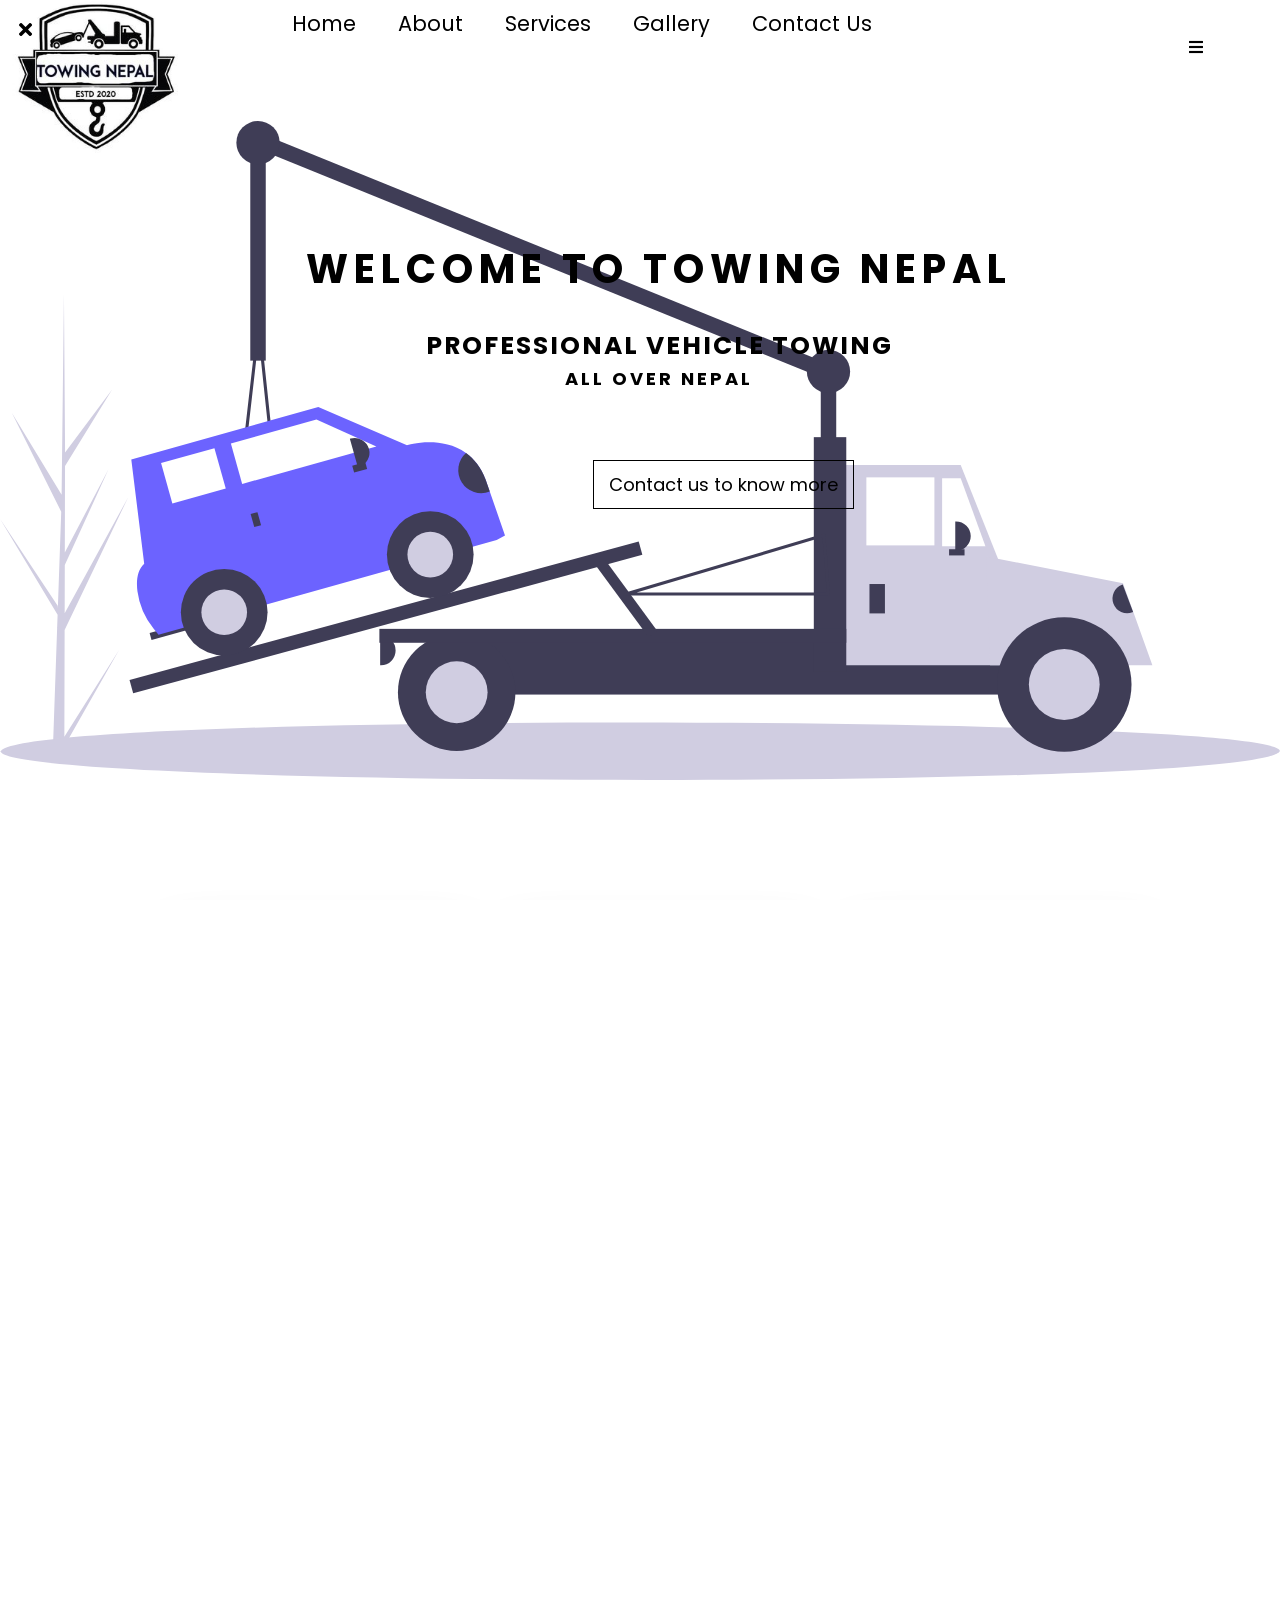
==== index.html @ 3fdf8aa9 "Add files via upload" ====
<!DOCTYPE html>
<html lang="en">
<head>
    <meta charset="UTF-8">
    <meta http-equiv="X-UA-Compatible" content="IE=edge">
    <meta name="viewport" content="width=device-width, initial-scale=1.0">
    <link rel="preconnect" href="https://fonts.googleapis.com">
   <link rel="preconnect" href="https://fonts.gstatic.com" crossorigin> 
    <link rel="stylesheet" href="https://use.fontawesome.com/releases/v5.0.7/css/all.css">
    <link href="https://fonts.googleapis.com/css2?family=Poppins:wght@300;400;500&display=swap" rel="stylesheet">
    <link  rel="stylesheet"  href="style.css">
    <title>Towing-Nepal</title>
</head>
<body>



    <section class="headerr">     

      

      
    <header>
      <nav>
        <a href="index.html"><img src="logo.jpg"></a>
        <div class="nav-links" id="navLinks">
             <i class="fa fa-times"  style="position: absolute; left: 19px; top: 20px; font-size: 19px;"  onclick="hideMenu()" ></i>
           <ul>
              <li><a href="#">Home</a></li>
              <li><a href="#">About</a></li>
              <li><a href="#">Services</a></li>
              <li><a href="#">Gallery</a></li>
              <li><a href="#">Contact Us</a></li>
  
          </ul>
      </div> 
      <i class="fa fa-bars"  style="position: absolute; right: 6%; top: 39px;"   onclick="showMenu()" ></i>
     </nav>
    </header>

       <div class="container">
         <span>
          <h1 class="text-1">WELCOME TO TOWING NEPAL</h1>
           <p class="text-2"><strong>Professional Vehicle towing</strong></p>
            <p class="text-3">all over Nepal</p>
             </span>
              </div>

<div class="button-container">
   <a href="">Contact us to know more</a>  
  </div>      

    </section>


                                    <!-- section-2 -->


 <section class="section-2">

   <body>
        <div class="container-2">
         <div class="card">
           <div class="content">
               <h3>Tittle-1</h3>
                <p>Lorem ipsum dolor sit amet consectetur adipisicing elit. Aliquam quam laborum tempora quae cumque sint mollitia blanditiis? Est ducimus natus quo blanditiis laborum velit perspiciatis, excepturi officia fuga reiciendis nemo recusandae dolore.</p>
           </div>
         </div>
         <div class="card">
            <div class="content">
                <h3>Tittle-2</h3>
                 <p>Lorem ipsum dolor sit amet consectetur adipisicing elit. Aliquam quam laborum tempora quae cumque sint mollitia blanditiis? Est ducimus natus quo blanditiis laborum velit perspiciatis, excepturi officia fuga reiciendis nemo recusandae dolore.</p>
            </div>
          </div>
          <div class="card">
            <div class="content">
                <h3>Tittle-3</h3>
                 <p>Lorem ipsum dolor sit amet consectetur adipisicing elit. Aliquam quam laborum tempora quae cumque sint mollitia blanditiis? Est ducimus natus quo blanditiis laborum velit perspiciatis, excepturi officia fuga reiciendis nemo recusandae dolore.</p>
            </div>
          </div>
        </div>

                            <!-- card hover effects -->


        <script type="text/javascript" src="vanilla-tilt.js"></script>
        <script>VanillaTilt.init(document.querySelectorAll(".card")
        ,{
            max: 25,
            speed: 400,
        });</script>

      </body>

 </section>   


                                   <!-- becoming a member  -->



<section class="section-3">
  
  <div class="custom-shape-divider-bottom-1632631636">
    <svg data-name="Layer 1" xmlns="http://www.w3.org/2000/svg" viewBox="0 0 1200 120" preserveAspectRatio="none">
        <path d="M321.39,56.44c58-10.79,114.16-30.13,172-41.86,82.39-16.72,168.19-17.73,250.45-.39C823.78,31,906.67,72,985.66,92.83c70.05,18.48,146.53,26.09,214.34,3V0H0V27.35A600.21,600.21,0,0,0,321.39,56.44Z" class="shape-fill"></path>
    </svg>
</div>


<!-- 
  <div class="yooo">
    <img src="/" alt="Become a member now"  width="540px">
</div> -->

<div class="custom-shape-divider-top-1632655987">
  <svg data-name="Layer 1" xmlns="http://www.w3.org/2000/svg" viewBox="0 0 1200 120" preserveAspectRatio="none">
      <path d="M321.39,56.44c58-10.79,114.16-30.13,172-41.86,82.39-16.72,168.19-17.73,250.45-.39C823.78,31,906.67,72,985.66,92.83c70.05,18.48,146.53,26.09,214.34,3V0H0V27.35A600.21,600.21,0,0,0,321.39,56.44Z" class="shape-fill"></path>
  </svg>
</div>

<div class="membership">

  <h2>Become A Member <br>&nbsp;  &nbsp; &nbsp; &ensp; &ensp; Today</h2>
  
  <p>Loremlor sit a ipsum domet consectetur adipisicing elit. Mollitia, officia. Neque, assumenda ipsum.<br> Enim voluptate impedit consequuntur cumque sapiente <br>  similique dolorum.</p>

</div>


<div class="fb-link">
 
  <button onclick="location.href='#'" type="button">Let's get started</button>

</div>


</section> 

                           <!-- Roadside Assistant Services -->


<section class="section-4">



  <div class="services-main-container">


  <div class="child-main-container">

  
   <div class="main-topic">

    <h4>Remember us for emergency rescues</h4>
    <h1>Our Services</h1>
  
   </div>


  <div class="service-feature">
 
    <p>Lorem ipsum dolor sit amet consectetur adipisicing elit. Accusamus placeat, error nostrum ducimus, laborum, animi assumenda sint nam nemo fuga consectetur quaerat delectus! Ea dolor obcaecati architecto excepturi praesentium aperiam quas unde, officia distinctio qui eum nisi doloremque corrupti minima quia beatae ab aut optio deserunt id fuga. Ut molestias soluta ea. Accusamus, a distinctio! voluptates possimus! Est deserunt, accusamus nam ab quae culpa ratione labore beatae perferendis, sequi recusandae nostrum voluptate dolorem dolor delectus placeat deleniti tempora?</p>

  </div>


  <div class="towing-buttons">
 
    <a href="#">Request A Rescue</a>
 
    <a href="#">Our Towing Rate</a>

  </div>

</div>


  <div class="img-container">

    <img src="/towingg.jpg" alt="a towing picture"  width="800px">

  </div> 



</div>



</section>











    
               <!-- javascript part  -->


               <!-- javascript for toggle menu -->


<script>

 var navLinks = document.getElementById("navLinks");

function showMenu(){
  navLinks.style.right = "0";
}

function hideMenu(){
  navLinks.style.right = "-200px";
}


</script>



               <!-- // #d4d7de -->
    
<script src="https://code.jquery.com/jquery-3.6.0.js"></script>





</body>
</html>
---- style.css ----
*{
    padding: 0;
    margin: 0;
   box-sizing: border-box;
   font-family: 'Poppins', sans-serif;
   color: rgb(0, 0, 0);
   scroll-behavior: smooth;}

            /* section-1 */
   
   
html,body
{
    width: 100%;
    height: 100%;
    margin: 0%;
    padding: 0%;
    overflow-x: hidden; 
 }

.headerr{
    min-height: 100vh;
    width: 100%;    
    background-image: url(undraw_towing_6yy4.svg); 
    background-repeat:no-repeat;
    background-size:contain;
    background-position:center;
    position: relative;
    background-attachment: fixed;
    background-color: white;
    
}



            
       /* nav-bar */

nav{
    display: flex;
    justify-content: space-around;
    padding: 2% 6%;
    align-items: center;
    position: fixed;
    width: 100%;
    height: 50px;
    background-color:transparent;
    z-index: 100;
}


nav img{
    border-radius: 50%;
    width: 190px;
    position: absolute;
    left: 1px;
    top: 1px;
}

.nav-links{
   display: flex;
   text-align: center;
   justify-content: center;
}



nav .fa{
    display: block;
    cursor: pointer;
    
}

.nav-links ul li{
    list-style: none;
    display: inline-block;
    position: sticky;
    padding: 1px 19px;
    right: 50%;
    position: relative;
    line-height: 63px;
}

.nav-links ul li a{
    text-decoration: none;
    color: rgb(0, 0, 0);
    font-size:21px
}


.nav-links ul li::after{
    content: "";
    width:  0%;
    height: 2px;
    background-color: rgb(121, 50, 252);
    display:block;
    margin: auto;
    transition:0.5s;
}


.nav-links ul li:hover::after{
    width: 100%;
}

.container{
    text-align: center;
    position: absolute;
    top: 35%;
    left: 51.5%;
    transform: translate(-50%,-50%);
    width: 100%;
}


.container span{
    text-transform: uppercase;
    display: block;
    color: #fff;
    bottom: 20%;
    text-align: center;

}

span{
    z-index: -100;
}

.text-1{
    font-size: 40px;
    font-weight: 700;
    letter-spacing: 6px;
    margin-bottom: 28px;
    position: relative;
    animation: text-1 3s 1;
}

.text-2{
    font-size: 25px;
    animation: text-2 3s 1;
    letter-spacing: 2px;
}

.text-3{
    font-size: 18px;
    font-weight: bold;
    letter-spacing: 3px;
    animation: text-3 3s 1 ;
}


.button-container{
    position: relative;
    top:460px;
}

.button-container a{
    left: 46.3%;
    font-size:18px;
    padding: 10px 15px;
    position: absolute;
    transition: 0.7s;
    text-decoration:none;
    display: inline-block;
    color: rgb(0, 0, 0);
    background: transparent;
    border: 1px solid rgb(0,0,0);
}

.button-container a:hover{
    color: #111;
    background:#bac2dd;
    box-shadow: 0 0 50px #3c46cc;
}


nav.fa{
    display: none;
}



/* section-2 */


.section-2{
    min-height: 100vh;
    width: 100%;    
    background-color: #fff;
    background-image: url(Abract01.png);
    background-repeat: no-repeat;
    background-position: right;
}   



.container-2{
    position:relative;
    display: flex;
    justify-content: center;
    align-items: center;
    flex-wrap: wrap;
    z-index: 2;
}

.container-2 .card{
    position: relative;
    width: 280px;
    height: 400px;
    margin: 30px;
    box-shadow: 20px 20px 50px rgba(0, 0, 0, 0.7);
    border-radius: 15px;
    background: transparent;
    overflow: hidden;
    display: flex;
    justify-content: center;
    align-items: center;
    backdrop-filter: blur(9px);
}

.container-2 .card .content{
    padding: 20px;
    text-align: center;
    transition: 0.5s;
}

.container-2 .card .content h3{
    font-size: 1.7em;
    z-index: 1;
}

.container-2 .card .content p{
    font-size: 1em;
    z-index: 1;;
}



                          /* becoming a member(section-3)  */

 .section-3{
    min-height: 100vh;
    background-image: url(images/hiii.jpg);
    background-color: white;
    position: relative;
    box-shadow: inset 0 0 0 1000px rgba(255, 255, 255, 0.74);
}


.custom-shape-divider-bottom-1632631636 {
    position: absolute;
    bottom: 0;
    left: 0;
    width: 100%;
    overflow: hidden;
    line-height: 0;
    transform: rotate(180deg);
}

.custom-shape-divider-bottom-1632631636 svg {
    position: relative;
    display: block;
    width: calc(100% + 1.3px);
    height: 31px;
    transform: rotateY(180deg);
}

.custom-shape-divider-bottom-1632631636 .shape-fill {
    fill: #FFFFFF;
};


.custom-shape-divider-top-1632655987 {
    position: absolute;
    top: 0;
    left: 0;
    width: 100%;
    overflow: hidden;
    line-height: 0;
}

.custom-shape-divider-top-1632655987 svg {
    position: relative;
    display: block;
    width: calc(106% + 1.3px);
    height: 10px;
}

.custom-shape-divider-top-1632655987 .shape-fill {
    fill: #FFFFFF;
}

.membership{
    position: relative;
    padding: 10px;
    top: 220px;
    margin: 43px;
}

.membership h2{
    font-size: 38px;
    margin-bottom: 12px;
    font-weight:390;
}

.membership p{
    font-size: 22px;
}


.fb-link{
    position: relative;
    top: 260px;
    margin: 41px;
}

.fb-link button{
    position: absolute;
    border-radius: 13px;
    font-size: 24px;
    background-image: linear-gradient(120deg, #84fab0 0%, #8fd3f4 100%); 
    padding:15px 21px;
    transition: 0.5s;
    margin: 0.6rem;
    border: none;
    cursor: pointer;
}


.fb-link button:hover{
    background: transparent;
    border: 1px solid #000;
}


              /* end of section-3 */



              /* our services(section-4) */

      


.section-4{
    width: 100%;
    min-height: 80vh;
    position: relative;
    background-color: #fff;
}

  
.services-main-container{
    position: relative;
    height: 100vh;
}


.child-main-container{
    position: relative;
    left: 60px;
}



  .main-topic{
    position: relative;
    display: flex;
    margin: 20px;
    padding: 20px;
    bottom: -160px; 
    flex-direction: column;    
}

.main-topic h4{
    font-size: 21px;
    font-weight:500;
    text-transform: capitalize;    
    opacity: 20px;
    font-family: sans-serif;
    letter-spacing: 2px;
    color: #a3a3a3;
} 


 .main-topic h1{
    font-size: 33px;
    color: rgb(121, 50, 252);
    font-size: 43px;
    letter-spacing: 2px;
}


 .service-feature{
    position: relative;
    display: flex;
    flex-direction: column;
    min-width: 200px;
    width: 40%;
    margin: 20px;
    padding: 20px;
    bottom: -130px;
} 



.service-feature p{
    font-size: 20px;
}


.towing-buttons{
    position: relative;
    margin: 20px;
    padding: 20px;
    letter-spacing:2px;
    font-size: 23px;
    bottom: -130px;
}


.towing-buttons a{
    border: 1px solid black;
    padding: 20px 20px;
    margin-right: 15px;
    text-decoration: none;
    border-radius:12px;
    transition: 0.6s;
}

.towing-buttons a:hover{
    
    color: #111;
    background:#bac2dd;
    box-shadow: 0 0 50px #3c46cc;
}

.img-container{
    position: relative;
    bottom: 430px;
    left: 915px;
}




@keyframes text-1 {
    0%{
        color: rgb(0, 0, 0);
        margin-bottom: -40%;
    }

    30%{
        letter-spacing: 17px;
    }
    
}


 @keyframes text-2 {
     
    0%{
        color: black;
    }

    50%{
        letter-spacing: 4px;
    }
 }
 

 @keyframes text-3{

    0%{
        color: black;
    }

    50%{
        letter-spacing: 14px;
    }
 }


 @media only screen and (max-width: 1400px) {
    .headerr {
    
    min-height: 100vh;
    width: 100%;    
    background-image: url(undraw_towing_6yy4.svg); 
    background-repeat:no-repeat;
    background-size:contain;
    background-position:center;
    position: relative;
    background-attachment: fixed;
    background-color: white;
    }

  
}
 
                                /* SMALL MOBILE DEVICES  */

@media only screen and (min-width:200px) and ( max-width: 404px) {
    

    @keyframes text-1 {
        0%{
            color: rgb(0, 0, 0);
            margin-bottom: -40%;
        }
    
        30%{
            letter-spacing: 8px;
        }
        
    }
    
    
     @keyframes text-2 {
         
        0%{
            color: black;
        }
    
        50%{
            letter-spacing: 4px;
        }
     }
     
    
     @keyframes text-3{
    
        0%{
            color: black;
        }
    
        50%{
            letter-spacing: 14px;
        }
     }


     .fa-bars{
        font-size:27px;
    }
  
  

    nav{
        background-color: white;
    }




    nav img{
        height: 82px;
        width: 100px;
    }


    .nav-links ul li{
        display: block;
        left: 0.09%;
        top:7%;
        font-size: 25px;
        letter-spacing: 2px;
        margin: 4px;
      }
  
      .nav-links {
          position:fixed;
          background: #bdc3c7;  /* fallback for old browsers */
          letter-spacing: 2px;
          height: 100vh;
          width: 200px;
          top: 0;
          right: -200px;
          text-align: left;
          z-index:22222;
          transition: 1s;
      }
  
      .nav-links ul li a{
          color: rgb(0, 0, 0);
      }
      
      nav .fa{
         display:block;
         cursor: pointer;
         font-size: 24px;
         margin:-18px;
         position:relative;
         padding:0px 12px;
         color: rgb(0, 0, 0);
     }
 
     .container {
        bottom: 29%;
    }

    .text-1{
        font-size: 20px;
    }

    .text-2{
        font-size: 17px;
    }

    .text-3{
        font-size: 13px;
    }

    nav .fa{
        display: initial;
    }
    
    .button-container a{
        left: 50px;
    } 


    .membership{
        position: relative;
        min-width: 98%;
        display: flex;
        flex-wrap: wrap;
        flex-direction: column;
        top: 50px;
        margin: 11px;
        padding: 1;
    }

    .membership h2{
       font-size: 32px;
       margin: 7px;
    }

    .membership p{
        font-size:20px ;
        margin: 10px;
    }

   
    .fb-link{
        top:60px;
        margin:10px;
    }


    .fb-link button{
        margin:9px;
        font-size:18px ;
    }

    .main-topic{
        margin: 0;
        /* padding: 10px; */
        bottom: 0;
    }

  
    .service-feature{
        width:100%;
        margin: 10px;
        padding:10px;
        bottom: 0;
    }

    .service-feature p{
        font-size: 17px;
    }

    .towing-buttons{
        display: flex;
        flex-direction:row;
        font-size: 17px;
        margin: 0;
        padding: 0;
        bottom: 0;
        left: 8px;
    }

    .towing-buttons a{
 
        padding: 5px 12px;

    }


    .main-topic h1{
        font-size: 34px;
    }


    .main-topic h4{
        font-size: 18px;
    }



    .child-main-container{
        left: 0px;
    }

    .img-container{
        bottom:0;
        left: 0;
    }


    .img-container img{
        height: 230px;
        width: 360px;
        padding: 12px 12px;
    }
    


}

                          /* FOR UNFITTED DEVICES */


@media only screen and (min-width:405px) and ( max-width: 707px){
 

    nav{
        background-color: white;
    }




    .nav-links ul li{
        display: block;
        left: 0.09%;
        top:7%;
        font-size: 25px;
        letter-spacing: 2px;
        margin: 4px;
      }
  
      .nav-links {
          position:fixed;
          background: #bdc3c7;  /* fallback for old browsers */
          background: -webkit-linear-gradient(to right, #2c3e50, #bdc3c7);  /* Chrome 10-25, Safari 5.1-6 */
          background: linear-gradient(to right, #2c3e50, #bdc3c7); /* W3C, IE 10+/ Edge, Firefox 16+, Chrome 26+, Opera 12+, Safari 7+ */        
          letter-spacing: 2px;
          height: 100vh;
          width: 200px;
          top: 0;
          right: -200px;
          text-align: left;
          z-index:22222;
          transition: 1s;
      }
  
      .nav-links ul li a{
          color: rgb(0, 0, 0);
      }
     nav.fas{
         display:block;
         cursor: pointer;
         font-size: 12px;
         margin:0px;
         position:absolute;
         padding:18px 39px;
         bottom: 50%;
         color: #000;
     }

     nav img{
        height: 95px;
        width: 130px;
    }

     .text-1{
         font-size: 25px;
     }

     .text-2{
         font-size: 18px;
     }

     .text-3{
         font-size: 16px;
     }


     .container{
        position:absolute;
        top:29.5%;
     }

       .button-container a{
        left: 82px;
     }
       .button-container{
            top: 540px;
     }

       .fa-bars{
            font-size:25px;
    }



    .membership{
        position: relative;
        min-width: 98%;
        display: flex;
        flex-wrap: wrap;
        flex-direction: column;
        top: 50px;
        margin: 10px;
        padding: 0;
    }

    .membership h2{
        font-size: 38px;

    }

    .membership p{
        font-size:23px ;
        margin: 10px;
    }

    .container {
        bottom: 29%;
    }

   
    .fb-link{
        top:80px;
        margin:10px;
    }


    .fb-link button{
        margin:11px;
        font-size:19px ;
    }




    .membership{
        position: relative;
        min-width: 98%;
        display: flex;
        flex-wrap: wrap;
        flex-direction: column;
        top: 50px;
        margin: 11px;
        padding: 1;
    }

    .membership h2{
       font-size: 32px;
       margin: 7px;
    }

    .membership p{
        font-size:20px ;
        margin: 10px;
    }

   
    .fb-link{
        top:60px;
        margin:10px;
    }


    .fb-link button{
        margin:9px;
        font-size:18px ;
    }

    .main-topic{
        margin: 0;
        padding: 10px;
    }

  
    .service-feature{
        width:100%;
        margin: 10px;
        padding:10px;
    }

    .service-feature p{
        font-size: 18px;
    }

    .towing-buttons{
        display: flex;
        flex-direction:row;
        font-size: 17px;
        margin: 0;
        padding: 1;
    }

    .towing-buttons a{
 
        padding: 5px 12px;

    }







    }



                  /* TABLET */


@media only screen and (min-width:708px) and ( max-width:875px) {
    
    .nav-links ul li{
        display: block;
        left: 0.09%;
        top:7%;
        font-size: 25px;
        letter-spacing: 2px;
        margin: 4px;
      }
  
      .nav-links {
          position:fixed;
          background: #bdc3c7;  /* fallback for old browsers */
          background: -webkit-linear-gradient(to right, #2c3e50, #bdc3c7);  /* Chrome 10-25, Safari 5.1-6 */
          background: linear-gradient(to right, #2c3e50, #bdc3c7); /* W3C, IE 10+/ Edge, Firefox 16+, Chrome 26+, Opera 12+, Safari 7+ */        
          letter-spacing: 2px;
          height: 100vh;
          width: 200px;
          top: 0;
          right: -200px;
          text-align: left;
          z-index:22222;
          transition: 1s;
      }
  
      .nav-links ul li a{
          color: rgb(0, 0, 0);
      }
     nav.fas{
         display:block;
         cursor: pointer;
         font-size: 12px;
         margin:0px;
         position:absolute;
         padding:18px 39px;
         bottom: 50%;
         color: #000;
     }


   .container{
       position:absolute;
       top:27%
   }

   nav img{
       
    height: 10;
    width: 25%;
   }

   nav .fa{
    display: initial;
}


}


                        /* IPAD PRO/ LAPTOP */

@media only screen and (min-width:876px) and ( max-width:1272px) {

    .nav-links ul li{
      display: block;
      left: 0.09%;
      top:7%;
      font-size: 25px;
      letter-spacing: 2px;
      margin: 4px;
    }

    .nav-links {
        position:fixed;
        background: #bdc3c7;  /* fallback for old browsers */
        background: -webkit-linear-gradient(to right, #2c3e50, #bdc3c7);  /* Chrome 10-25, Safari 5.1-6 */
        background: linear-gradient(to right, #2c3e50, #bdc3c7); /* W3C, IE 10+/ Edge, Firefox 16+, Chrome 26+, Opera 12+, Safari 7+ */        
        letter-spacing: 2px;
        height: 100vh;
        width: 200px;
        top: 0;
        right: -200px;
        text-align: left;
        z-index:22222;
        transition: 1s;
    }

    .nav-links ul li a{
        color: rgb(0, 0, 0);
    }
   nav.fas{
       display:block;
       cursor: pointer;
       font-size: 12px;
       margin:0px;
       position:absolute;
       padding:18px 39px;
       bottom: 50%;
       color: #000;
   }


   .container{
    position:absolute;
    top:27%;
   }


  .text-1{
      font-size: 41px;
  }

  .text-2{
      font-size: 28px;
  }

  .text-3{
      font-size: 22px;
  }


   .fa-bars{
      font-size: xx-large;
  }


/* 
    a.button{  
       position:absolute;
       bottom: 23%;
       left:38%;
       padding:12px 21px;
       font-size: 28px;
   }  */


   nav .fa{
    display: initial;
  }

   
  .section-3{
      min-height: 100vh;
      display:flex;
      flex-direction: row;
  }


  .section-3 .membership{
      position: relative;
       z-index: auto;
      padding: 10px;
      margin: 10px;
      display: flex;
      flex-direction: column;
      justify-content: center;
      align-items: center;
    }

    

     .membership h1 p{
        min-width:100%;
        
    }
 
     .membership h1{
      font-size:28px ;
      position:relative;
      top: 74px;
      right: 10%;
  }

  

  .section-3 .membership p{
     position: relative;
     top: 15%;
  }



}


                                  /* TV */




@media (max-width:1990px){

    .nav-links ul li{
        list-style: none;
        display: inline-block;
        position: sticky;
        padding: 1px 19px;
        right:30%;
        position: relative;
    }

   nav .fas{
       display: none;
   }


   nav .fa{
    display: initial;
}
}
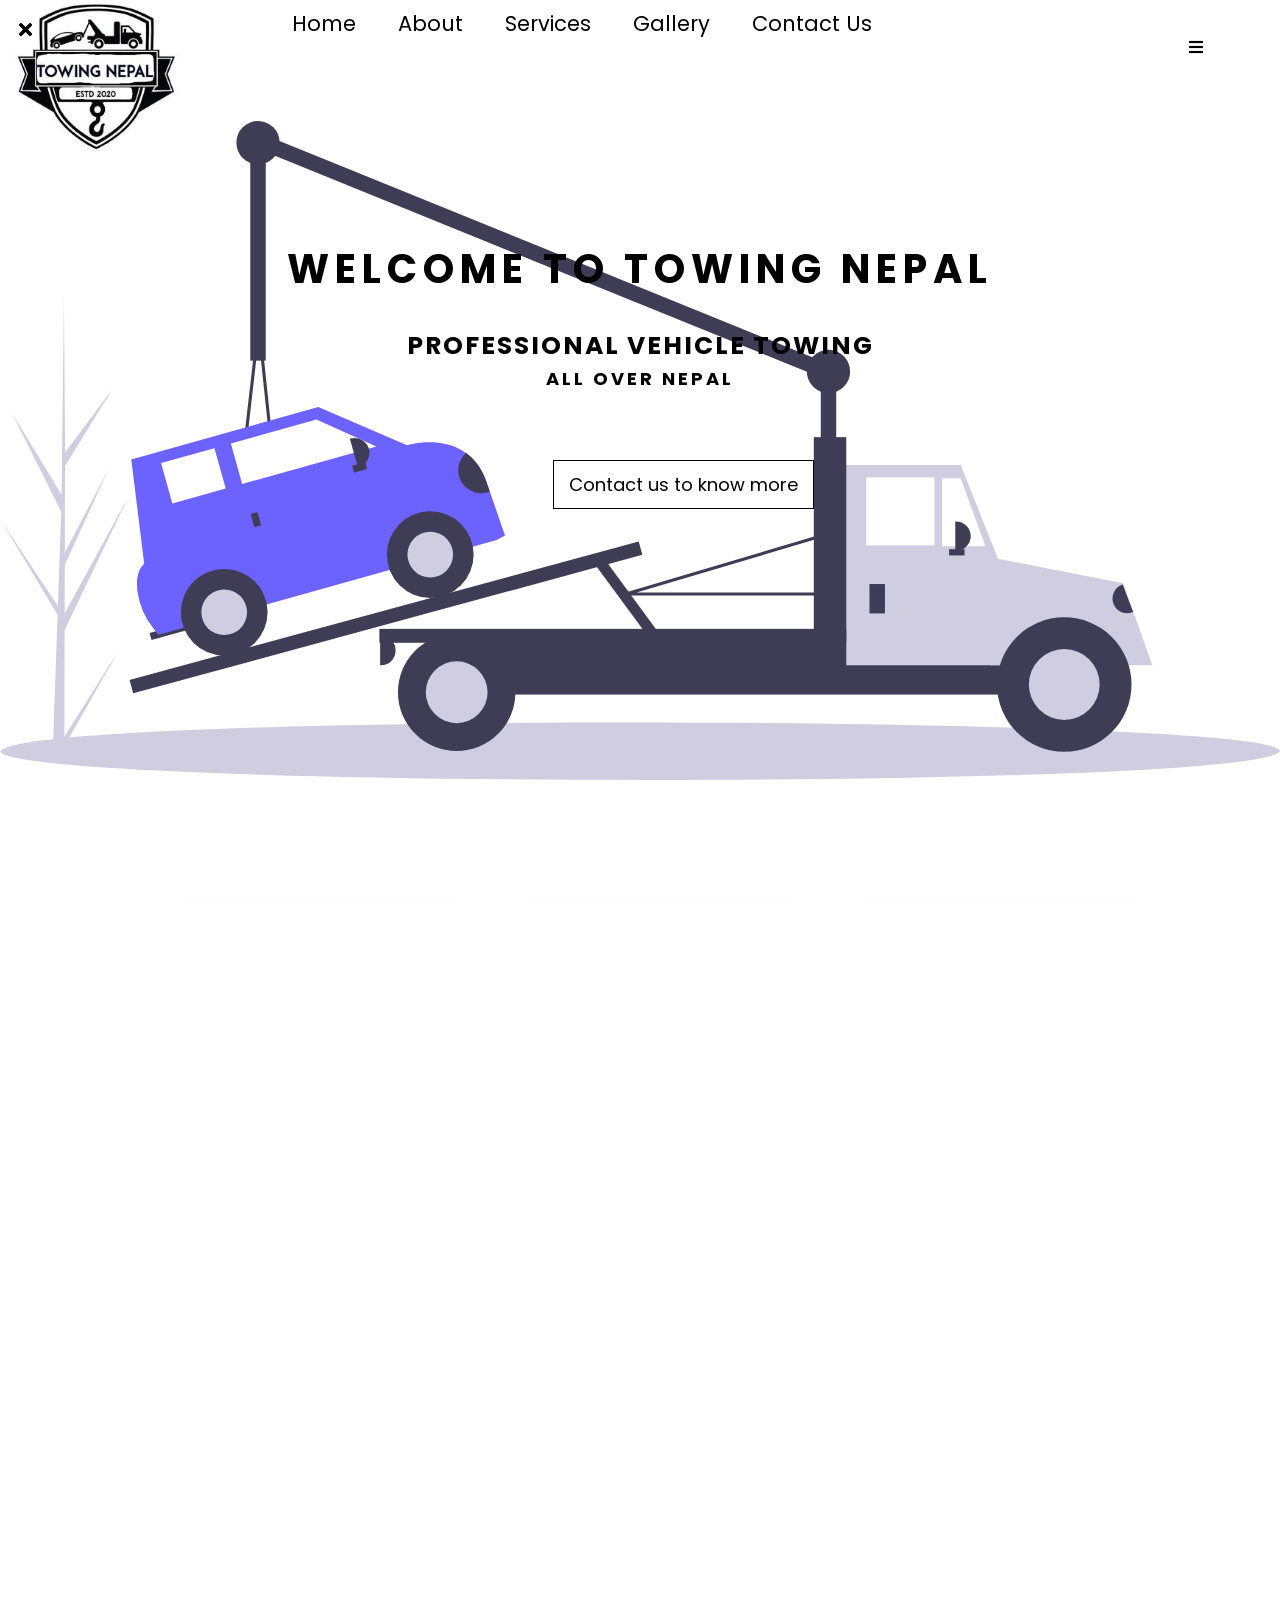
==== commit 731b826c: "Add files via upload" ====
--- a/index.html
+++ b/index.html
@@ -5,24 +5,25 @@
     <meta http-equiv="X-UA-Compatible" content="IE=edge">
     <meta name="viewport" content="width=device-width, initial-scale=1.0">
     <link rel="preconnect" href="https://fonts.googleapis.com">
-   <link rel="preconnect" href="https://fonts.gstatic.com" crossorigin> 
+    <link rel="preconnect" href="https://fonts.gstatic.com" crossorigin> 
     <link rel="stylesheet" href="https://use.fontawesome.com/releases/v5.0.7/css/all.css">
     <link href="https://fonts.googleapis.com/css2?family=Poppins:wght@300;400;500&display=swap" rel="stylesheet">
-    <link  rel="stylesheet"  href="style.css">
+    <link  rel="stylesheet"  href="/assets/css/style.css">
+    <link  rel="stylesheet"  href="/assets/css/slick.css">
     <title>Towing-Nepal</title>
 </head>
 <body>
 
 
 
-    <section class="headerr">     
+    <section class="section-1" >     
 
       
 
       
-    <header>
+    <header id="header">
       <nav>
-        <a href="index.html"><img src="logo.jpg"></a>
+        <a href="index.html"><img src="/assets/images/logo.jpg"></a>
         <div class="nav-links" id="navLinks">
              <i class="fa fa-times"  style="position: absolute; left: 19px; top: 20px; font-size: 19px;"  onclick="hideMenu()" ></i>
            <ul>
@@ -56,7 +57,7 @@
                                     <!-- section-2 -->
 
 
- <section class="section-2">
+ <section class="section-2" >
 
    <body>
         <div class="container-2">
@@ -80,16 +81,16 @@
           </div>
         </div>
 
-                            <!-- card hover effects -->
-
-
-        <script type="text/javascript" src="vanilla-tilt.js"></script>
-        <script>VanillaTilt.init(document.querySelectorAll(".card")
-        ,{
-            max: 25,
-            speed: 400,
-        });</script>
-
+                     <!-- card hover effects -->
+
+
+     <script type="text/javascript" src="/assets/javascript/vanilla-tilt.js"></script>
+     <script>VanillaTilt.init(document.querySelectorAll(".card")
+     ,{
+        max: 25,
+        speed: 400,
+         });</script>
+                    
       </body>
 
  </section>   
@@ -99,7 +100,7 @@
 
 
 
-<section class="section-3">
+<section class="section-3" >
   
   <div class="custom-shape-divider-bottom-1632631636">
     <svg data-name="Layer 1" xmlns="http://www.w3.org/2000/svg" viewBox="0 0 1200 120" preserveAspectRatio="none">
@@ -108,10 +109,6 @@
 </div>
 
 
-<!-- 
-  <div class="yooo">
-    <img src="/" alt="Become a member now"  width="540px">
-</div> -->
 
 <div class="custom-shape-divider-top-1632655987">
   <svg data-name="Layer 1" xmlns="http://www.w3.org/2000/svg" viewBox="0 0 1200 120" preserveAspectRatio="none">
@@ -140,7 +137,7 @@
                            <!-- Roadside Assistant Services -->
 
 
-<section class="section-4">
+<section class="section-4"  >
 
 
 
@@ -178,7 +175,7 @@
 
   <div class="img-container">
 
-    <img src="/towingg.jpg" alt="a towing picture"  width="800px">
+    <img src="/assets/images/towingg.jpg" alt="a towing picture"  width="800px">
 
   </div> 
 
@@ -194,6 +191,36 @@
 
 
 
+<section class="section-5">
+
+
+
+ <div class="heading-container">
+   <h1>Our team</h1>
+ </div>
+
+
+
+ <div class="slider">
+    <div class="team container">
+       <div class="row">
+          <div class="col-3">
+              <div class="team">
+
+                <img src="/assets/images/member -1.jpg" alt="member-1">
+                <a href="#"></a>
+                <h3>Unknown</h3>
+                <p>a placeholder</p>
+
+              </div> 
+           </div>
+        </div>
+     </div>
+  </div>
+
+
+
+</section>
 
 
 
@@ -223,14 +250,7 @@
 </script>
 
 
-
-               <!-- // #d4d7de -->
-    
 <script src="https://code.jquery.com/jquery-3.6.0.js"></script>
-
-
-
-
-
+<script src="/assets/javascript/slick.min.js"></script>
 </body>
 </html>
--- a/assets/css/style.css
+++ b/assets/css/style.css
@@ -0,0 +1,1167 @@
+*{
+    padding: 0;
+    margin: 0;
+   box-sizing: border-box;
+   font-family: 'Poppins', sans-serif;
+   color: rgb(0, 0, 0);
+   scroll-behavior: smooth;}
+
+            /* section-1 */
+   
+   
+html,body
+{
+    width: 100%;
+    height: 100%;
+    margin: 0%;
+    padding: 0%;
+    overflow-x: hidden; 
+ }
+
+.section-1{
+    min-height: 100vh;
+    width: 100%;    
+    background-image: url(/assets/images/undraw_towing_6yy4.svg); 
+    background-repeat:no-repeat;
+    background-size:contain;
+    background-position:center;
+    position: relative;
+    background-attachment: fixed;
+    background-color: white;
+    
+}
+
+
+
+            
+       /* nav-bar */
+
+nav{
+    display: flex;
+    justify-content: space-around;
+    padding: 2% 6%;
+    align-items: center;
+    position: fixed;
+    width: 100%;
+    height: 50px;
+    background-color:transparent;
+    z-index: 100;
+    backdrop-filter: blur(2.09px);
+}
+
+
+nav img{
+    border-radius: 50%;
+    width: 190px;
+    position: absolute;
+    left: 1px;
+    top: 1px;
+}
+
+.nav-links{
+   display: flex;
+   text-align: center;
+   justify-content: center;
+}
+
+
+
+nav .fa{
+    display: block;
+    cursor: pointer;
+    
+}
+
+.nav-links ul li{
+    list-style: none;
+    display: inline-block;
+    position: sticky;
+    padding: 1px 19px;
+    right: 50%;
+    position: relative;
+    line-height: 63px;
+}
+
+.nav-links ul li a{
+    text-decoration: none;
+    color: rgb(0, 0, 0);
+    font-size:21px
+}
+
+
+.nav-links ul li::after{
+    content: "";
+    width:  0%;
+    height: 2px;
+    background-color: rgb(121, 50, 252);
+    display:block;
+    margin: auto;
+    transition:0.5s;
+}
+
+
+.nav-links ul li:hover::after{
+    width: 100%;
+}
+
+.container{
+    text-align: center;
+    position: absolute;
+    top: 35%;
+    left: 50%;
+    transform: translate(-50%,-50%);
+    width: 100%;
+}
+
+
+.container span{
+    text-transform: uppercase;
+    display: block;
+    color: #fff;
+    bottom: 20%;
+    text-align: center;
+
+}
+
+.text-1{
+    font-size: 40px;
+    font-weight: 700;
+    letter-spacing: 6px;
+    margin-bottom: 28px;
+    position: relative;
+    animation: text-1 2.5s 1;
+}
+
+.text-2{
+    font-size: 25px;
+    animation: text-2 2.5s 1;
+    letter-spacing: 2px;
+}
+
+.text-3{
+    font-size: 18px;
+    font-weight: bold;
+    letter-spacing: 3px;
+    animation: text-3 2.5s 1 ;
+}
+
+
+.button-container{
+    position: relative;
+    top:460px;
+}
+
+.button-container a{
+    left: 43.2%;
+    font-size:18px;
+    padding: 10px 15px;
+    position: absolute;
+    transition: 0.7s;
+    text-decoration:none;
+    display: inline-block;
+    color: rgb(0, 0, 0);
+    background: transparent;
+    border: 1px solid rgb(0,0,0);
+}
+
+.button-container a:hover{
+    color: #111;
+    background:#bac2dd;
+    box-shadow: 0 0 50px #3c46cc;
+}
+
+
+nav.fa{
+    display: none;
+} 
+
+
+/* section-2 */
+
+
+.section-2{
+    min-height: 100vh;
+    width: 100%;    
+    background-color: #fff;
+    background-image: url(/assets/images/Abract01.png);
+    background-repeat: no-repeat;
+    background-position: right;
+}   
+
+
+
+.container-2{
+    position:relative;
+    display: flex;
+    justify-content: center;
+    align-items: center;
+    flex-wrap: wrap;
+    z-index: 2;
+}
+
+.container-2 .card{
+    position: relative;
+    width: 280px;
+    height: 400px;
+    margin: 30px;
+    box-shadow: 20px 20px 50px rgba(0, 0, 0, 0.7);
+    border-radius: 15px;
+    background: transparent;
+    overflow: hidden;
+    display: flex;
+    justify-content: center;
+    align-items: center;
+    backdrop-filter: blur(9px);
+}
+
+.container-2 .card .content{
+    padding: 20px;
+    text-align: center;
+    transition: 0.5s;
+}
+
+.container-2 .card .content h3{
+    font-size: 1.7em;
+    z-index: 1;
+}
+
+.container-2 .card .content p{
+    font-size: 1em;
+    z-index: 1;;
+}
+
+
+
+                          /* becoming a member(section-3)  */
+
+ .section-3{
+    min-height: 100vh;
+    background-image: url(/assets/images/hiii.jpg);
+    background-color: white;
+    position: relative;
+    box-shadow: inset 0 0 0 1000px rgba(255, 255, 255, 0.74);
+}
+
+
+.custom-shape-divider-bottom-1632631636 {
+    position: absolute;
+    bottom: 0;
+    left: 0;
+    width: 100%;
+    overflow: hidden;
+    line-height: 0;
+    transform: rotate(180deg);
+}
+
+.custom-shape-divider-bottom-1632631636 svg {
+    position: relative;
+    display: block;
+    width: calc(100% + 1.3px);
+    height: 31px;
+    transform: rotateY(180deg);
+}
+
+.custom-shape-divider-bottom-1632631636 .shape-fill {
+    fill: #FFFFFF;
+};
+
+
+.custom-shape-divider-top-1632655987 {
+    position: absolute;
+    top: 0;
+    left: 0;
+    width: 100%;
+    overflow: hidden;
+    line-height: 0;
+}
+
+.custom-shape-divider-top-1632655987 svg {
+    position: relative;
+    display: block;
+    width: calc(106% + 1.3px);
+    height: 10px;
+}
+
+.custom-shape-divider-top-1632655987 .shape-fill {
+    fill: #FFFFFF;
+}
+
+.membership{
+    position: relative;
+    padding: 10px;
+    top: 220px;
+    margin: 43px;
+}
+
+.membership h2{
+    font-size: 38px;
+    margin-bottom: 12px;
+    font-weight:390;
+}
+
+.membership p{
+    font-size: 22px;
+}
+
+
+.fb-link{
+    position: relative;
+    top: 260px;
+    margin: 41px;
+}
+
+.fb-link button{
+    position: absolute;
+    border-radius: 13px;
+    font-size: 24px;
+    background-image: linear-gradient(120deg, #84fab0 0%, #8fd3f4 100%); 
+    padding:15px 21px;
+    transition: 0.5s;
+    margin: 0.6rem;
+    border: none;
+    cursor: pointer;
+}
+
+
+.fb-link button:hover{
+    background: transparent;
+    border: 1px solid #000;
+}
+
+
+              /* end of section-3 */
+
+
+
+              /* our services(section-4) */
+
+      
+
+
+.section-4{
+    width: 100%;
+    min-height: 80vh;
+    position: relative;
+    background-color: #fff;
+}
+
+  
+.services-main-container{
+    position: relative;
+    height: 100vh;
+}
+
+
+.child-main-container{
+    position: relative;
+    left: 60px;
+}
+
+
+
+  .main-topic{
+    position: relative;
+    display: flex;
+    margin: 20px;
+    padding: 20px;
+    bottom: -160px; 
+    flex-direction: column;    
+}
+
+.main-topic h4{
+    font-size: 21px;
+    font-weight:500;
+    text-transform: capitalize;    
+    opacity: 20px;
+    font-family: sans-serif;
+    letter-spacing: 2px;
+    color: #a3a3a3;
+} 
+
+
+ .main-topic h1{
+    font-size: 33px;
+    color: rgb(121, 50, 252);
+    font-size: 43px;
+    letter-spacing: 2px;
+}
+
+
+ .service-feature{
+    position: relative;
+    display: flex;
+    flex-direction: column;
+    min-width: 200px;
+    width: 40%;
+    margin: 20px;
+    padding: 20px;
+    bottom: -130px;
+} 
+
+
+
+.service-feature p{
+    font-size: 20px;
+}
+
+
+.towing-buttons{
+    position: relative;
+    margin: 20px;
+    padding: 20px;
+    letter-spacing:2px;
+    font-size: 23px;
+    bottom: -130px;
+}
+
+
+.towing-buttons a{
+    border: 1px solid black;
+    padding: 20px 20px;
+    margin-right: 15px;
+    text-decoration: none;
+    border-radius:12px;
+    transition: 0.6s;
+}
+
+.towing-buttons a:hover{
+    
+    color: #111;
+    background:#bac2dd;
+    box-shadow: 0 0 50px #3c46cc;
+}
+
+.img-container{
+    position: relative;
+    bottom: 430px;
+    left: 915px;
+}
+
+
+               /* end of section-4 */
+
+
+               /* our member  */
+
+
+
+.section-5{
+    min-height: 80vh;
+    width: 100%;
+    background-color: #fff;
+    position: relative;
+}
+
+
+
+
+
+
+
+
+
+
+
+@keyframes text-1 {
+    0%{
+        color: rgb(0, 0, 0);
+        margin-bottom: -40%;
+    }
+
+    30%{
+        letter-spacing: 17px;
+    }
+    
+}
+
+
+ @keyframes text-2 {
+     
+    0%{
+        color: black;
+    }
+
+    50%{
+        letter-spacing: 4px;
+    }
+ }
+ 
+
+ @keyframes text-3{
+
+    0%{
+        color: black;
+    }
+
+    50%{
+        letter-spacing: 14px;
+    }
+ }
+
+
+ /* @media only screen and (max-width: 1400px) {
+    .section-1 {
+    
+    min-height: 100vh;
+    width: 100%;    
+    background-image: url(undraw_towing_6yy4.svg); 
+    background-repeat:no-repeat;
+    background-size:contain;
+    background-position:center;
+    position: relative;
+    background-attachment: fixed;
+    background-color: white;
+    }
+
+  
+} */
+ 
+                                /* SMALL MOBILE DEVICES  */
+
+@media only screen and (min-width:200px) and ( max-width: 404px) {
+    
+
+    @keyframes text-1 {
+        0%{
+            color: rgb(0, 0, 0);
+            margin-bottom: -40%;
+        }
+    
+        30%{
+            letter-spacing: 8px;
+        }
+        
+    }
+    
+    
+     @keyframes text-2 {
+         
+        0%{
+            color: black;
+        }
+    
+        50%{
+            letter-spacing: 4px;
+        }
+     }
+     
+    
+     @keyframes text-3{
+    
+        0%{
+            color: black;
+        }
+    
+        50%{
+            letter-spacing: 14px;
+        }
+     }
+
+
+     .fa-bars{
+        font-size:27px;
+    }
+  
+  
+
+    nav{
+        background-color: white;
+    }
+
+
+
+
+    nav img{
+        height: 82px;
+        width: 100px;
+    }
+
+
+    .nav-links ul li{
+        display: block;
+        left: 0.09%;
+        top:7%;
+        font-size: 25px;
+        letter-spacing: 2px;
+        margin: 4px;
+      }
+  
+      .nav-links {
+          position:fixed;
+          background: #bdc3c7;  /* fallback for old browsers */
+          letter-spacing: 2px;
+          height: 100vh;
+          width: 200px;
+          top: 0;
+          right: -200px;
+          text-align: left;
+          z-index:22222;
+          transition: 1s;
+      }
+  
+      .nav-links ul li a{
+          color: rgb(0, 0, 0);
+      }
+      
+      nav .fa{
+         display:block;
+         cursor: pointer;
+         font-size: 24px;
+         margin:-18px;
+         position:relative;
+         padding:0px 12px;
+         color: rgb(0, 0, 0);
+     }
+ 
+     .container {
+        bottom: 29%;
+    }
+
+    .text-1{
+        font-size: 20px;
+    }
+
+    .text-2{
+        font-size: 17px;
+    }
+
+    .text-3{
+        font-size: 13px;
+    }
+
+    nav .fa{
+        display: initial;
+    }
+    
+    .button-container a{
+        left: 50px;
+    } 
+
+
+    .membership{
+        position: relative;
+        min-width: 98%;
+        display: flex;
+        flex-wrap: wrap;
+        flex-direction: column;
+        top: 50px;
+        margin: 11px;
+        padding: 1;
+    }
+
+    .membership h2{
+       font-size: 32px;
+       margin: 7px;
+    }
+
+    .membership p{
+        font-size:20px ;
+        margin: 10px;
+    }
+
+   
+    .fb-link{
+        top:60px;
+        margin:10px;
+    }
+
+
+    .fb-link button{
+        margin:9px;
+        font-size:18px ;
+    }
+
+    .main-topic{
+        margin: 0;
+        bottom: 0;
+    }
+
+  
+    .service-feature{
+        width:100%;
+        margin: 10px;
+        padding:10px;
+        bottom: 0;
+    }
+
+    .service-feature p{
+        font-size: 17px;
+    }
+
+    .towing-buttons{
+        display: flex;
+        flex-direction:row;
+        font-size: 17px;
+        margin: 0;
+        padding: 0;
+        bottom: 0;
+        left: 8px;
+    }
+
+    .towing-buttons a{
+ 
+        padding: 5px 12px;
+
+    }
+
+
+    .main-topic h1{
+        font-size: 34px;
+    }
+
+
+    .main-topic h4{
+        font-size: 18px;
+    }
+
+
+
+    .child-main-container{
+        left: 0px;
+    }
+
+    .img-container{
+        bottom:0;
+        left: 0;
+    }
+
+
+    .img-container img{
+        height: 230px;
+        width: 360px;
+        padding: 12px 12px;
+    }
+    
+
+
+}
+
+                          /* FOR UNFITTED DEVICES */
+
+
+@media only screen and (min-width:405px) and ( max-width: 707px){
+ 
+
+    nav{
+        background-color: white;
+    }
+
+
+
+
+    .nav-links ul li{
+        display: block;
+        left: 0.09%;
+        top:7%;
+        font-size: 25px;
+        letter-spacing: 2px;
+        margin: 4px;
+      }
+  
+      .nav-links {
+          position:fixed;
+          background: #bdc3c7;  /* fallback for old browsers */
+          background: -webkit-linear-gradient(to right, #2c3e50, #bdc3c7);  /* Chrome 10-25, Safari 5.1-6 */
+          background: linear-gradient(to right, #2c3e50, #bdc3c7); /* W3C, IE 10+/ Edge, Firefox 16+, Chrome 26+, Opera 12+, Safari 7+ */        
+          letter-spacing: 2px;
+          height: 100vh;
+          width: 200px;
+          top: 0;
+          right: -200px;
+          text-align: left;
+          z-index:22222;
+          transition: 1s;
+      }
+  
+      .nav-links ul li a{
+          color: rgb(0, 0, 0);
+      }
+     nav.fas{
+         display:block;
+         cursor: pointer;
+         font-size: 12px;
+         margin:0px;
+         position:absolute;
+         padding:18px 39px;
+         bottom: 50%;
+         color: #000;
+     }
+
+     nav img{
+        height: 95px;
+        width: 130px;
+    }
+
+     .text-1{
+         font-size: 25px;
+     }
+
+     .text-2{
+         font-size: 18px;
+     }
+
+     .text-3{
+         font-size: 16px;
+     }
+
+
+     .container{
+        position:absolute;
+        top:34.5%;
+     }
+
+       .button-container a{
+        left: 82px;
+     }
+       .button-container{
+            top: 540px;
+     }
+
+       .fa-bars{
+            font-size:25px;
+    }
+
+
+
+    .membership{
+        position: relative;
+        min-width: 98%;
+        display: flex;
+        flex-wrap: wrap;
+        flex-direction: column;
+        top: 50px;
+        margin: 10px;
+        padding: 0;
+    }
+
+    .membership h2{
+        font-size: 38px;
+
+    }
+
+    .membership p{
+        font-size:23px ;
+        margin: 10px;
+    }
+
+    .container {
+        bottom: 29%;
+    }
+
+   
+    .fb-link{
+        top:80px;
+        margin:10px;
+    }
+
+
+    .fb-link button{
+        margin:11px;
+        font-size:19px ;
+    }
+
+
+
+
+    .membership{
+        position: relative;
+        min-width: 98%;
+        display: flex;
+        flex-wrap: wrap;
+        flex-direction: column;
+        top: 50px;
+        margin: 11px;
+        padding: 1;
+    }
+
+    .membership h2{
+       font-size: 32px;
+       margin: 7px;
+    }
+
+    .membership p{
+        font-size:20px ;
+        margin: 10px;
+    }
+
+   
+    .fb-link{
+        top:60px;
+        margin:10px;
+    }
+
+
+    .fb-link button{
+        margin:9px;
+        font-size:18px ;
+    }
+
+    .main-topic{
+        margin: 0;
+        bottom: 0;
+    }
+  
+    .service-feature{
+        width:100%;
+        margin: 10px;
+        padding:10px;
+        bottom: 0;
+    }
+
+    .service-feature p{
+        font-size: 18px;
+    }
+
+    .towing-buttons{
+        display: flex;
+        flex-direction:row;
+        font-size: 17px;
+        margin: 0;
+        padding: 0;
+        bottom: 0;
+        left: 8px;
+    }
+
+    .towing-buttons a{
+        padding: 5px 12px;
+    }
+
+
+    .child-main-container{
+        left: 0;
+    }
+
+
+    .img-container{
+        bottom:0;
+        left: 0;
+        padding: 12px 18px;
+    }
+
+
+    .img-container img{
+        height: 230px;
+        width: 370px;
+    }
+    
+
+
+
+    }
+
+
+
+                  /* TABLET */
+
+
+@media only screen and (min-width:708px) and ( max-width:875px) {
+    
+    .nav-links ul li{
+        display: block;
+        left: 0.09%;
+        top:7%;
+        font-size: 25px;
+        letter-spacing: 2px;
+        margin: 4px;
+      }
+  
+      .nav-links {
+          position:fixed;
+          background: #bdc3c7;  /* fallback for old browsers */
+          background: -webkit-linear-gradient(to right, #2c3e50, #bdc3c7);  /* Chrome 10-25, Safari 5.1-6 */
+          background: linear-gradient(to right, #2c3e50, #bdc3c7); /* W3C, IE 10+/ Edge, Firefox 16+, Chrome 26+, Opera 12+, Safari 7+ */        
+          letter-spacing: 2px;
+          height: 100vh;
+          width: 200px;
+          top: 0;
+          right: -200px;
+          text-align: left;
+          z-index:22222;
+          transition: 1s;
+      }
+  
+      .nav-links ul li a{
+          color: rgb(0, 0, 0);
+      }
+     nav.fas{
+         display:block;
+         cursor: pointer;
+         font-size: 12px;
+         margin:0px;
+         position:absolute;
+         padding:18px 39px;
+         bottom: 50%;
+         color: #000;
+     }
+
+
+   .container{
+       position:absolute;
+       top:27%
+   }
+
+   nav img{
+       
+    height: 10;
+    width: 25%;
+   }
+
+   nav .fa{
+    display: initial;
+}
+
+
+}
+
+
+                        /* IPAD PRO/ LAPTOP */
+
+@media only screen and (min-width:876px) and ( max-width:1272px) {
+
+    .nav-links ul li{
+      display: block;
+      left: 0.09%;
+      top:7%;
+      font-size: 25px;
+      letter-spacing: 2px;
+      margin: 4px;
+    }
+
+    .nav-links {
+        position:fixed;
+        background: #bdc3c7;  /* fallback for old browsers */
+        background: -webkit-linear-gradient(to right, #2c3e50, #bdc3c7);  /* Chrome 10-25, Safari 5.1-6 */
+        background: linear-gradient(to right, #2c3e50, #bdc3c7); /* W3C, IE 10+/ Edge, Firefox 16+, Chrome 26+, Opera 12+, Safari 7+ */        
+        letter-spacing: 2px;
+        height: 100vh;
+        width: 200px;
+        top: 0;
+        right: -200px;
+        text-align: left;
+        z-index:22222;
+        transition: 1s;
+    }
+
+    .nav-links ul li a{
+        color: rgb(0, 0, 0);
+    }
+   nav.fas{
+       display:block;
+       cursor: pointer;
+       font-size: 12px;
+       margin:0px;
+       position:absolute;
+       padding:18px 39px;
+       bottom: 50%;
+       color: #000;
+   }
+
+
+   .container{
+    position:absolute;
+    top:27%;
+   }
+
+
+  .text-1{
+      font-size: 41px;
+  }
+
+  .text-2{
+      font-size: 28px;
+  }
+
+  .text-3{
+      font-size: 22px;
+  }
+
+
+   .fa-bars{
+      font-size: xx-large;
+  }
+
+
+/* 
+    a.button{  
+       position:absolute;
+       bottom: 23%;
+       left:38%;
+       padding:12px 21px;
+       font-size: 28px;
+   }  */
+
+
+   nav .fa{
+    display: initial;
+  }
+
+   
+  .section-3{
+      min-height: 100vh;
+      display:flex;
+      flex-direction: row;
+  }
+
+
+  .section-3 .membership{
+      position: relative;
+       z-index: auto;
+      padding: 10px;
+      margin: 10px;
+      display: flex;
+      flex-direction: column;
+      justify-content: center;
+      align-items: center;
+    }
+
+    
+
+     .membership h1 p{
+        min-width:100%;
+        
+    }
+ 
+     .membership h1{
+      font-size:28px ;
+      position:relative;
+      top: 74px;
+      right: 10%;
+  }
+
+  
+
+  .section-3 .membership p{
+     position: relative;
+     top: 15%;
+  }
+
+
+
+}
+
+
+                                  /* TV */
+
+
+
+
+@media (max-width:1990px){
+
+    .nav-links ul li{
+        list-style: none;
+        display: inline-block;
+        position: sticky;
+        padding: 1px 19px;
+        right:30%;
+        position: relative;
+    }
+
+   nav .fas{
+       display: none;
+   }
+
+
+   nav .fa{
+    display: initial;
+}
+}
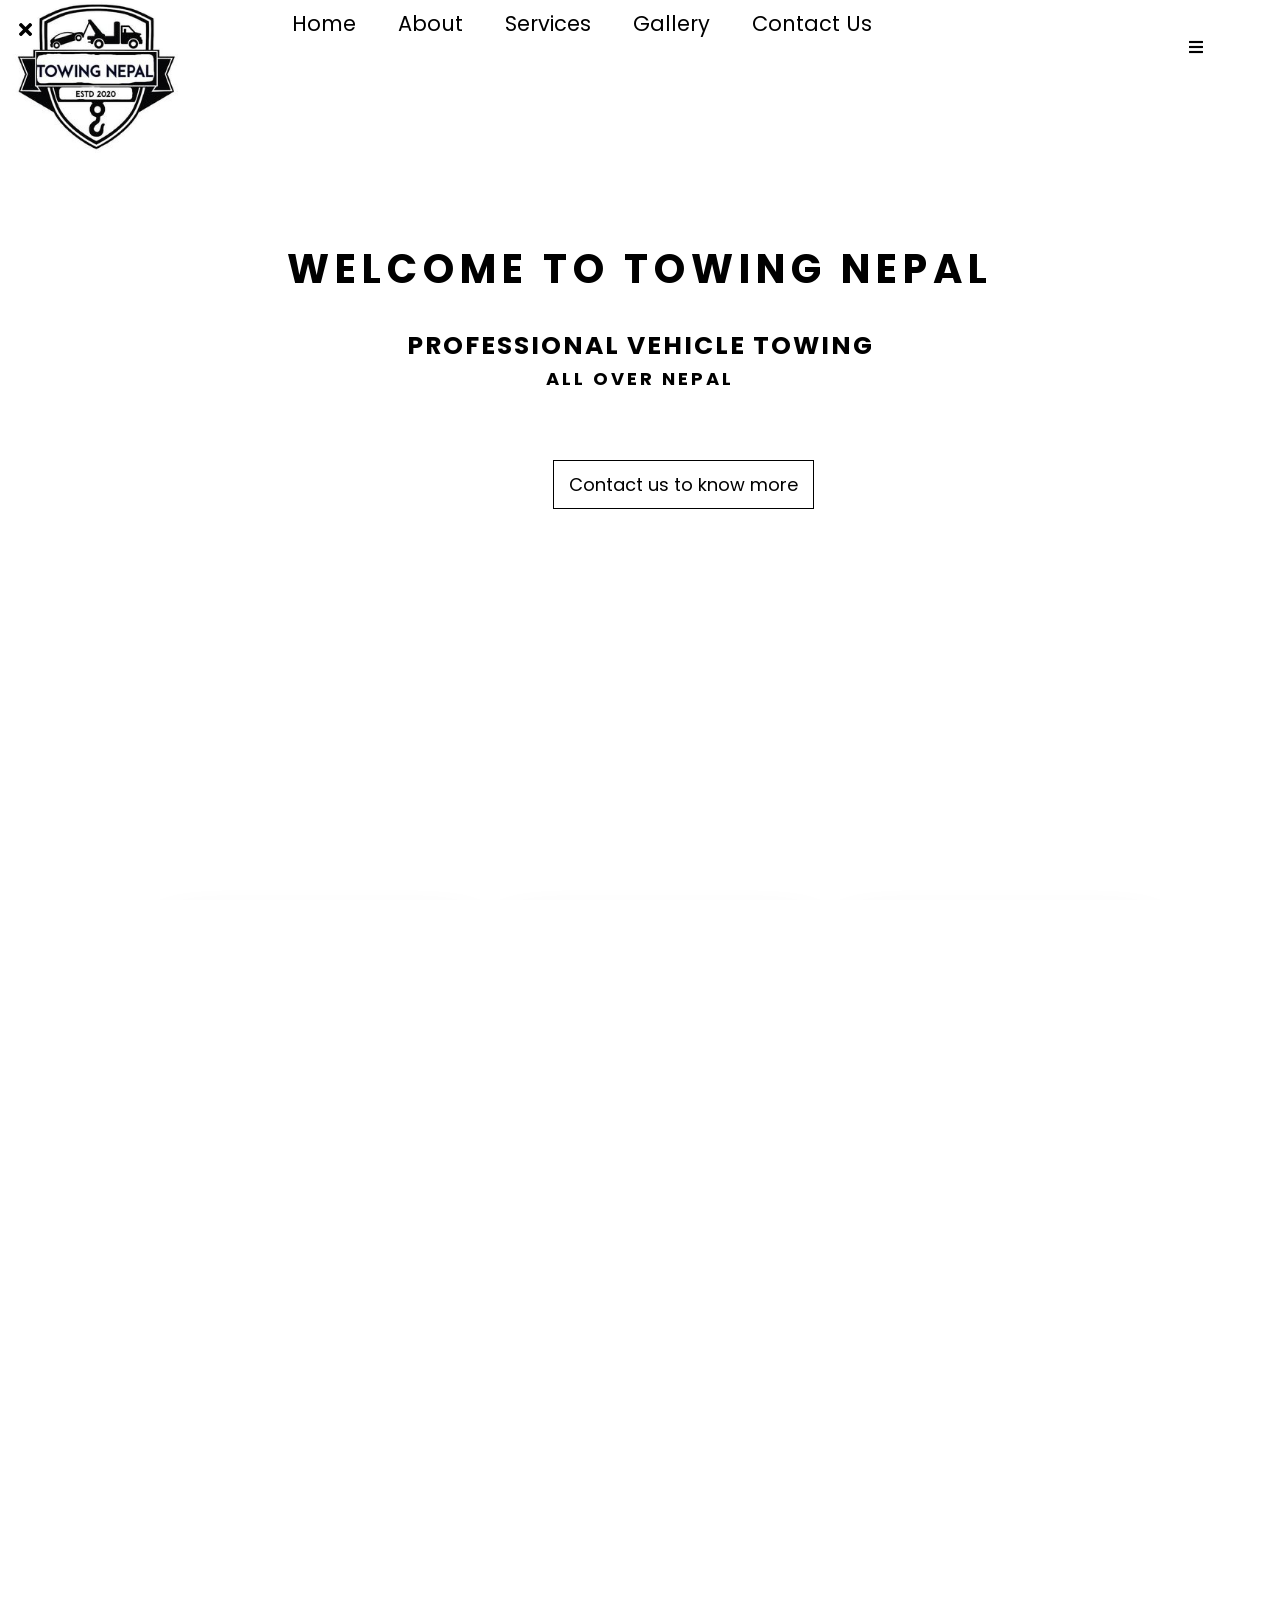
==== commit 3100e9a4: "Add files via upload version-42" ====
--- a/index.html
+++ b/index.html
@@ -8,8 +8,8 @@
     <link rel="preconnect" href="https://fonts.gstatic.com" crossorigin> 
     <link rel="stylesheet" href="https://use.fontawesome.com/releases/v5.0.7/css/all.css">
     <link href="https://fonts.googleapis.com/css2?family=Poppins:wght@300;400;500&display=swap" rel="stylesheet">
-    <link  rel="stylesheet"  href="/assets/css/style.css">
-    <link  rel="stylesheet"  href="/assets/css/slick.css">
+    <link  rel="stylesheet"  href="assets/css/style.css">
+    <link  rel="stylesheet"  href="assets/css/slick.css">
     <title>Towing-Nepal</title>
 </head>
 <body>
@@ -23,7 +23,7 @@
       
     <header id="header">
       <nav>
-        <a href="index.html"><img src="/assets/images/logo.jpg"></a>
+        <a href="index.html"><img src="assets/images/logo.jpg"></a>
         <div class="nav-links" id="navLinks">
              <i class="fa fa-times"  style="position: absolute; left: 19px; top: 20px; font-size: 19px;"  onclick="hideMenu()" ></i>
            <ul>
@@ -84,7 +84,7 @@
                      <!-- card hover effects -->
 
 
-     <script type="text/javascript" src="/assets/javascript/vanilla-tilt.js"></script>
+     <script type="text/javascript" src="assets/javascript/vanilla-tilt.js"></script>
      <script>VanillaTilt.init(document.querySelectorAll(".card")
      ,{
         max: 25,
@@ -175,7 +175,7 @@
 
   <div class="img-container">
 
-    <img src="/assets/images/towingg.jpg" alt="a towing picture"  width="800px">
+    <img src="assets/images/towingg.jpg" alt="a towing picture"  width="800px">
 
   </div> 
 
@@ -207,7 +207,7 @@
           <div class="col-3">
               <div class="team">
 
-                <img src="/assets/images/member -1.jpg" alt="member-1">
+                <img src="assets/images/member -1.jpg" alt="member-1">
                 <a href="#"></a>
                 <h3>Unknown</h3>
                 <p>a placeholder</p>
@@ -251,6 +251,6 @@
 
 
 <script src="https://code.jquery.com/jquery-3.6.0.js"></script>
-<script src="/assets/javascript/slick.min.js"></script>
+<script src="assets/javascript/slick.min.js"></script>
 </body>
 </html>
--- a/assets/css/style.css
+++ b/assets/css/style.css
@@ -21,7 +21,7 @@
 .section-1{
     min-height: 100vh;
     width: 100%;    
-    background-image: url(/assets/images/undraw_towing_6yy4.svg); 
+    background-image: url(assets/images/undraw_towing_6yy4.svg); 
     background-repeat:no-repeat;
     background-size:contain;
     background-position:center;
@@ -183,7 +183,7 @@
     min-height: 100vh;
     width: 100%;    
     background-color: #fff;
-    background-image: url(/assets/images/Abract01.png);
+    background-image: url(assets/images/Abract01.png);
     background-repeat: no-repeat;
     background-position: right;
 }   
@@ -236,7 +236,7 @@
 
  .section-3{
     min-height: 100vh;
-    background-image: url(/assets/images/hiii.jpg);
+    background-image: url(assets/images/hiii.jpg);
     background-color: white;
     position: relative;
     box-shadow: inset 0 0 0 1000px rgba(255, 255, 255, 0.74);
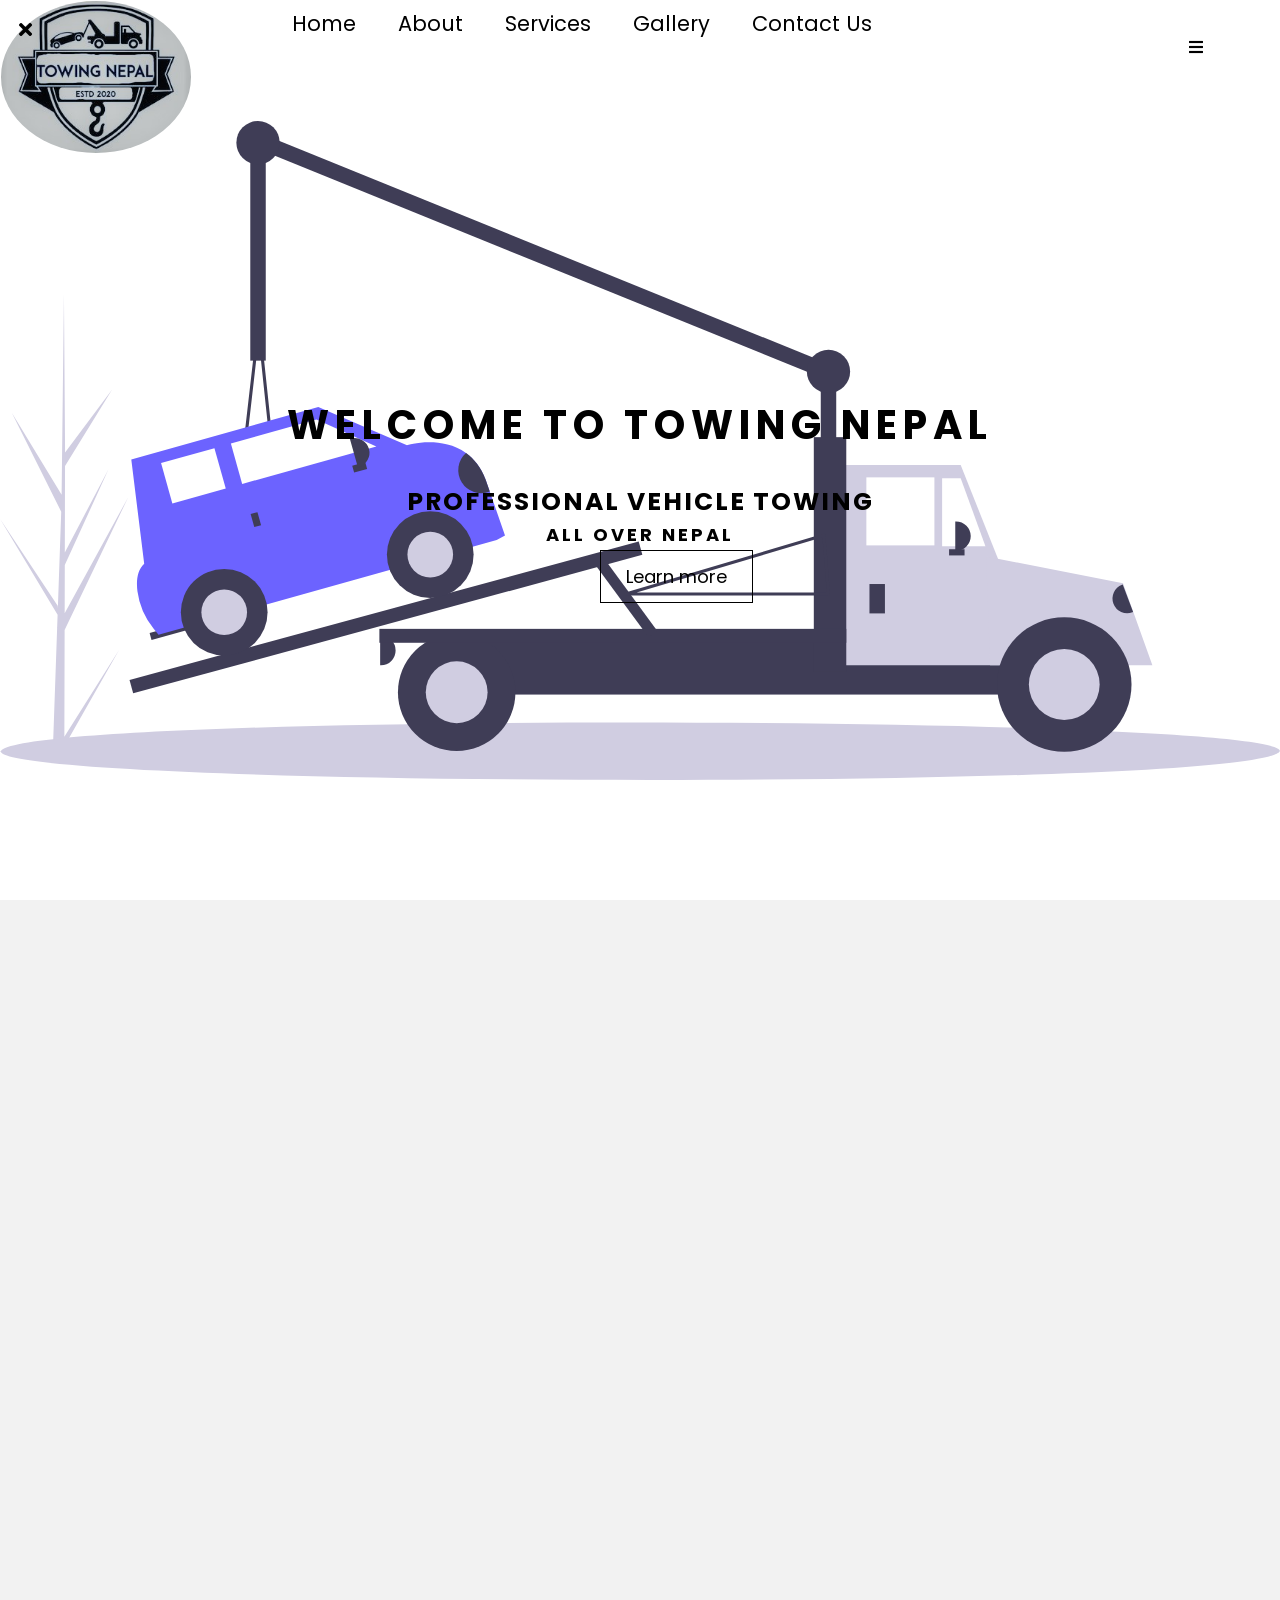
==== commit 1991e65d: "Add files via upload" ====
--- a/index.html
+++ b/index.html
@@ -7,10 +7,13 @@
     <link rel="preconnect" href="https://fonts.googleapis.com">
     <link rel="preconnect" href="https://fonts.gstatic.com" crossorigin> 
     <link rel="stylesheet" href="https://use.fontawesome.com/releases/v5.0.7/css/all.css">
+    <link rel="stylesheet" href="https://cdnjs.cloudflare.com/ajax/libs/font-awesome/5.15.2/css/all.min.css"/>
     <link href="https://fonts.googleapis.com/css2?family=Poppins:wght@300;400;500&display=swap" rel="stylesheet">
-    <link  rel="stylesheet"  href="assets/css/style.css">
-    <link  rel="stylesheet"  href="assets/css/slick.css">
-    <title>Towing-Nepal</title>
+    <link rel="shortcut icon" type="image/jpg" href="logo.jpg">  
+    <link rel="stylesheet"  href="style.css"> 
+    <link rel="stylesheet"  href="slick.css">
+    <link rel="stylesheet" href="slick-theme.css">
+    <title>Towing Nepal</title>
 </head>
 <body>
 
@@ -23,7 +26,7 @@
       
     <header id="header">
       <nav>
-        <a href="index.html"><img src="assets/images/logo.jpg"></a>
+        <a href="index.html"><img src="logo.jpg"></a>
         <div class="nav-links" id="navLinks">
              <i class="fa fa-times"  style="position: absolute; left: 19px; top: 20px; font-size: 19px;"  onclick="hideMenu()" ></i>
            <ul>
@@ -48,7 +51,7 @@
               </div>
 
 <div class="button-container">
-   <a href="">Contact us to know more</a>  
+   <a href="">Learn more</a>  
   </div>      
 
     </section>
@@ -60,23 +63,30 @@
  <section class="section-2" >
 
    <body>
+
+
+    <div class="why">
+      <p> Why you should<br>  &nbsp; &ensp;choose us ? </p>
+    </div>
+
+
         <div class="container-2">
          <div class="card">
            <div class="content">
-               <h3>Tittle-1</h3>
-                <p>Lorem ipsum dolor sit amet consectetur adipisicing elit. Aliquam quam laborum tempora quae cumque sint mollitia blanditiis? Est ducimus natus quo blanditiis laborum velit perspiciatis, excepturi officia fuga reiciendis nemo recusandae dolore.</p>
+               <h3>24-hr Roadside Service</h3>
+                <p>We provide an extensive list of services including breakdown coverage, flat tires, recovery, journey continuation, battery replacement, lock-up services, and more. We have 32 stations in Nepal to provide quality Roadside Assistance Service.</p>
            </div>
          </div>
          <div class="card">
             <div class="content">
-                <h3>Tittle-2</h3>
-                 <p>Lorem ipsum dolor sit amet consectetur adipisicing elit. Aliquam quam laborum tempora quae cumque sint mollitia blanditiis? Est ducimus natus quo blanditiis laborum velit perspiciatis, excepturi officia fuga reiciendis nemo recusandae dolore.</p>
+                <h3>Jump Starting</h3>
+                 <p>We offer reliable and quick jump start and vehicle boosting services in Kathmandu and its surrounding areas. Whether you need battery jump starts or a vehicle boost, we can help you anytime whichis handled by experts who do their job right the first time.</p>
             </div>
           </div>
           <div class="card">
             <div class="content">
-                <h3>Tittle-3</h3>
-                 <p>Lorem ipsum dolor sit amet consectetur adipisicing elit. Aliquam quam laborum tempora quae cumque sint mollitia blanditiis? Est ducimus natus quo blanditiis laborum velit perspiciatis, excepturi officia fuga reiciendis nemo recusandae dolore.</p>
+                <h3>Automobile Training</h3>
+                 <p>The Two-wheeler & Four-wheeler automobile training program that makes a fresher joining any two wheeler & four-wheeler manufacturing company “fit to work” in the assembly line directly. </p>
             </div>
           </div>
         </div>
@@ -84,7 +94,7 @@
                      <!-- card hover effects -->
 
 
-     <script type="text/javascript" src="assets/javascript/vanilla-tilt.js"></script>
+     <script type="text/javascript" src="vanilla-tilt.js"></script>
      <script>VanillaTilt.init(document.querySelectorAll(".card")
      ,{
         max: 25,
@@ -118,10 +128,15 @@
 
 <div class="membership">
 
-  <h2>Become A Member <br>&nbsp;  &nbsp; &nbsp; &ensp; &ensp; Today</h2>
-  
-  <p>Loremlor sit a ipsum domet consectetur adipisicing elit. Mollitia, officia. Neque, assumenda ipsum.<br> Enim voluptate impedit consequuntur cumque sapiente <br>  similique dolorum.</p>
-
+  <h2>Worried about your <br>&nbsp;  &nbsp; &nbsp; &ensp; &ensp; vehicle ?</h2>
+  
+  <p>The last thing you want to worry about after an accident is how you are getting your vehicle to the auto body shop for repairs. Trust the experts at Towing Nepal for all your accident towing and recovery needs. We will tow your car to nearest dealership. Some videos and pictures will help you know better .
+  </p>
+
+</div>
+
+<div class="membersip-imgg">
+  <img src="undraw_Team_spirit_re_yl1v.png">
 </div>
 
 
@@ -175,7 +190,7 @@
 
   <div class="img-container">
 
-    <img src="assets/images/towingg.jpg" alt="a towing picture"  width="800px">
+    <img src="towingg.jpg" alt="a towing picture"  width="800px">
 
   </div> 
 
@@ -187,40 +202,156 @@
 
 </section>
 
-
+                                                      <!-- Section-5 -->
 
 
 
 <section class="section-5">
 
 
-
- <div class="heading-container">
-   <h1>Our team</h1>
+ <div class="heading-container">  
+       <h1>Our team</h1>
  </div>
 
-
-
- <div class="slider">
-    <div class="team container">
-       <div class="row">
-          <div class="col-3">
-              <div class="team">
-
-                <img src="assets/images/member -1.jpg" alt="member-1">
-                <a href="#"></a>
-                <h3>Unknown</h3>
-                <p>a placeholder</p>
-
-              </div> 
-           </div>
-        </div>
-     </div>
+ <!-- <body> -->
+  <div class="container">
+    <input type="radio" name="dot" id="one">
+    <input type="radio" name="dot" id="two">
+    <div class="main-card">
+      <div class="cards">
+        <div class="card">
+         <div class="content">
+           <div class="img">
+             <img src="/member -3.jpg" alt="">
+           </div>
+           <div class="details">
+             <div class="name">pp</div>
+             <div class="job">Web Designer</div>
+           </div>
+           <div class="media-icons">
+             <a href="#"><i class="fab fa-facebook-f"></i></a>
+             <a href="#"><i class="fab fa-twitter"></i></a>
+             <a href="#"><i class="fab fa-instagram"></i></a>
+             <a href="#"><i class="fab fa-youtube"></i></a>
+           </div>
+         </div>
+        </div>
+        <div class="card">
+         <div class="content">
+           <div class="img">
+             <img src="/member -2.jpg" alt="">
+           </div>
+           <div class="details">
+             <div class="name">oo</div>
+             <div class="job">UI Designer</div>
+           </div>
+           <div class="media-icons">
+             <a href="#"><i class="fab fa-facebook-f"></i></a>
+             <a href="#"><i class="fab fa-twitter"></i></a>
+             <a href="#"><i class="fab fa-instagram"></i></a>
+             <a href="#"><i class="fab fa-youtube"></i></a>
+           </div>
+         </div>
+        </div>
+        <div class="card">
+         <div class="content">
+           <div class="img">
+            <img src="/member -1.jpg" alt="">
+           </div>
+           <div class="details">
+             <div class="name">ii</div>
+             <div class="job">Web Devloper</div>
+           </div>
+           <div class="media-icons">
+             <a href="#"><i class="fab fa-facebook-f"></i></a>
+             <a href="#"><i class="fab fa-twitter"></i></a>
+             <a href="#"><i class="fab fa-instagram"></i></a>
+             <a href="#"><i class="fab fa-youtube"></i></a>
+           </div>
+         </div>
+        </div>
+      </div>
+      <div class="cards">
+        <div class="card">
+         <div class="content">
+           <div class="img">
+             <img src="/member -3.jpg" alt="">
+           </div>
+           <div class="details">
+             <div class="name">uu</div>
+             <div class="job">Web Designer</div>
+           </div>
+           <div class="media-icons">
+             <a href="#"><i class="fab fa-facebook-f"></i></a>
+             <a href="#"><i class="fab fa-twitter"></i></a>
+             <a href="#"><i class="fab fa-instagram"></i></a>
+             <a href="#"><i class="fab fa-youtube"></i></a>
+           </div>
+         </div>
+        </div>
+        <div class="card">
+         <div class="content">
+           <div class="img">
+             <img src="/member -1.jpg" alt="">
+           </div>
+           <div class="details">
+             <div class="name">yy</div>
+             <div class="job">UI Designer</div>
+           </div>
+           <div class="media-icons">
+             <a href="#"><i class="fab fa-facebook-f"></i></a>
+             <a href="#"><i class="fab fa-twitter"></i></a>
+             <a href="#"><i class="fab fa-instagram"></i></a>
+             <a href="#"><i class="fab fa-youtube"></i></a>
+           </div>
+         </div>
+        </div>
+        <div class="card">
+         <div class="content">
+           <div class="img">
+             <img src="/member -5.jpg" alt="">
+           </div>
+           <div class="details">
+             <div class="name">tt</div>
+             <div class="job">Web Devloper</div>
+           </div>
+           <div class="media-icons">
+             <a href="#"><i class="fab fa-facebook-f"></i></a>
+             <a href="#"><i class="fab fa-twitter"></i></a>
+             <a href="#"><i class="fab fa-instagram"></i></a>
+             <a href="#"><i class="fab fa-youtube"></i></a>
+           </div>
+         </div>
+        </div>
+
+
+      </div>
+    </div>
+    <div class="button">
+      <label for="one" class=" active one"></label>
+      <label for="two" class="two"></label>
+    </div>
   </div>
-
-
-
 </section>
+
+
+                         <!-- section-6 -->
+
+
+<section class="section-6" >
+
+  
+  
+
+</section>
+
+
+
+
+</body>
+</html>
+
+
 
 
 
@@ -250,7 +381,28 @@
 </script>
 
 
+
 <script src="https://code.jquery.com/jquery-3.6.0.js"></script>
-<script src="assets/javascript/slick.min.js"></script>
+<script src="slick.min.js"></script>
+<script src="slick.js"></script>
+<script src="main.js"></script>
+
+
+<script type="text/javascript">
+
+  $(document).ready(function(){
+
+    $('.row').slick({
+      slidesToShow: 4,
+  slidesToScroll: 1,
+  autoplay: true,
+  autoplaySpeed: 1600,
+  dots: true,
+  arrows: true,
+    });
+  });
+
+</script>
+
 </body>
 </html>
--- a/style.css
+++ b/style.css
@@ -0,0 +1,1491 @@
+*{
+    padding: 0;
+    margin: 0;
+   box-sizing: border-box;
+   font-family: 'Poppins', sans-serif;
+   color: rgb(0, 0, 0);
+   scroll-behavior: smooth;}
+
+            /* section-1 */
+   
+   
+html,body
+{
+    width: 100%;
+    height: 100%;
+    margin: 0%;
+    padding: 0%;
+    overflow-x: hidden;
+    background: #f2f2f2; 
+ }
+
+.section-1{
+    min-height: 100vh;
+    width: 100%;    
+    background-image: url(undraw_towing_6yy4.svg); 
+    background-repeat:no-repeat;
+    background-size:contain;
+    background-position:center;
+    position: relative;
+    background-attachment: fixed;
+    background-color: white;
+    
+}
+
+
+
+            
+       /* nav-bar */
+
+nav{
+    display: flex;
+    justify-content: space-around;
+    padding: 2% 6%;
+    align-items: center;
+    position: fixed;
+    width: 100%;
+    height: 50px;
+    background-color:transparent;
+    z-index: 100;
+     backdrop-filter: blur(2.09px);
+}
+
+
+nav img{
+    border-radius: 50%;
+    width: 190px;
+    position: absolute;
+    left: 1px;
+    top: 1px;
+}
+
+.nav-links{
+   display: flex;
+   text-align: center;
+   justify-content: center;
+}
+
+
+
+nav .fa{
+    display: block;
+    cursor: pointer;
+    
+}
+
+.nav-links ul li{
+    list-style: none;
+    display: inline-block;
+    position: sticky;
+    padding: 1px 19px;
+    right: 50%;
+    position: relative;
+    line-height: 63px;
+}
+
+.nav-links ul li a{
+    text-decoration: none;
+    color: rgb(0, 0, 0);
+    font-size:21px
+}
+
+
+.nav-links ul li::after{
+    content: "";
+    width:  0%;
+    height: 2px;
+    background-color: rgb(121, 50, 252);
+    display:block;
+    margin: auto;
+    transition:0.5s;
+}
+
+
+.nav-links ul li:hover::after{
+    width: 100%;
+}
+
+.nav-scrolled {
+  color: #000;
+   background: #f4f4f4;
+ box-shadow: 0 3px 20px rgba(0, 0, 0, 0.2);
+  }
+
+.container{
+    text-align: center;
+    position: absolute;
+    top: 35%;
+    left: 50%;
+    transform: translate(-50%,-50%);
+    width: 100%;
+}
+
+
+.container span{
+    position: relative;
+    top: 450px;
+    text-transform: uppercase;
+    display: block;
+    color: #fff;
+    bottom: 20%;
+    text-align: center;
+
+}
+
+.text-1{
+    font-size: 40px;
+    font-weight: 700;
+    letter-spacing: 6px;
+    margin-bottom: 28px;
+    position: relative;
+    animation: text-1 2.5s 1;
+}
+
+.text-2{
+    font-size: 25px;
+    animation: text-2 2.5s 1;
+    letter-spacing: 2px;
+}
+
+.text-3{
+    font-size: 18px;
+    font-weight: bold;
+    letter-spacing: 3px;
+    animation: text-3 2.5s 1 ;
+}
+
+
+.button-container{
+    position: relative;
+    top:550px;
+}
+
+.button-container a{
+    left: 46.9%;
+    font-size:18px;
+    padding: 12px 25px;
+    position: absolute;
+    transition: 0.7s;
+    text-decoration:none;
+    display: inline-block;
+    color: rgb(0, 0, 0);
+    background: transparent;
+    border: 1px solid rgb(0,0,0);
+}
+
+.button-container a:hover{
+    color: #111;
+    background:#bac2dd;
+    box-shadow: 0 0 50px #3c46cc;
+}
+
+
+nav.fa{
+    display: none;
+} 
+
+
+/* section-2 */
+
+
+.section-2{
+    min-height: 79vh;
+    width: 100%;    
+    background-color: #fff;
+    background-image: url(Abract01.png);
+    background-repeat: no-repeat;
+    background-position: right;
+    background-size: 50%;
+}   
+
+
+ .why{
+    position: relative;
+    bottom: -170px;
+    left: 60px;
+
+}
+
+.why p{
+    font-weight:390;
+    font-size: 38px;
+    text-transform: capitalize;
+    color:#000 ;
+}
+
+
+
+.container-2{
+    position:relative;
+    bottom: -150px;
+    display: flex;
+    justify-content: center;
+    align-items: center;
+    flex-wrap: wrap;
+    z-index: 2;
+}
+
+.container-2 .card{
+    position: relative;
+    width: 280px;
+    height: 400px;
+    margin: 30px;
+    box-shadow: 20px 20px 50px rgba(0, 0, 0, 0.7);
+    border-radius: 15px;
+    background: transparent;
+    overflow: hidden;
+    display: flex;
+    justify-content: center;
+    align-items: center;
+    backdrop-filter: blur(9px);
+}
+
+.container-2 .card .content{
+    padding: 20px;
+    text-align: center;
+    transition: 0.5s;
+}
+
+.container-2 .card .content h3{
+    position: relative;
+    top: -14px;
+    font-size: 1.7em;
+    z-index: 1;
+}
+
+.container-2 .card .content p{
+    font-size: 17px;
+    z-index: 1;;
+    font-weight: 400;
+}
+
+
+
+                          /* becoming a member(section-3)  */
+
+ .section-3{
+    min-height: 71vh;
+    /* background-image: url(/assets/images/hiii.jpg); */
+    background-color: white;
+    position: relative;
+    /* box-shadow: inset 0 0 0 1000px rgba(255, 255, 255, 0.74); */
+}
+
+.membersip-imgg{
+    position: relative;
+    width: 40%;
+    bottom: 370px;
+}
+
+.membersip-imgg img{
+    position: absolute;
+    left: 145%;
+    top: 75px;
+    width: 100%;
+    height: 640px;
+}
+
+
+.custom-shape-divider-bottom-1632631636 {
+    position: absolute;
+    bottom: 0;
+    left: 0;
+    width: 100%;
+    overflow: hidden;
+    line-height: 0;
+    transform: rotate(180deg);
+}
+
+.custom-shape-divider-bottom-1632631636 svg {
+    position: relative;
+    display: block;
+    width: calc(100% + 1.3px);
+    height: 31px;
+    transform: rotateY(180deg);
+}
+
+.custom-shape-divider-bottom-1632631636 .shape-fill {
+    fill: #FFFFFF;
+};
+
+
+.custom-shape-divider-top-1632655987 {
+    position: absolute;
+    top: 0;
+    left: 0;
+    width: 100%;
+    overflow: hidden;
+    line-height: 0;
+}
+
+.custom-shape-divider-top-1632655987 svg {
+    position: relative;
+    display: block;
+    width: calc(106% + 1.3px);
+    height: 10px;
+}
+
+.custom-shape-divider-top-1632655987 .shape-fill {
+    fill: #FFFFFF;
+}
+
+.membership{
+    position: relative;
+    padding: 10px;
+    top: 125px;
+    margin: 43px;
+}
+
+.membership h2{
+    font-size: 38px;
+    margin-bottom: 32px;
+    font-weight:390;
+}
+
+.membership p{
+    font-size: 22px;
+}
+
+
+.fb-link{
+    position: relative;
+    top: 94px;
+    margin: 41px;
+}
+
+.fb-link button{
+    position: absolute;
+    border-radius: 13px;
+    font-size: 24px;
+    background-image: linear-gradient(120deg, #84fab0 0%, #8fd3f4 100%); 
+    padding:15px 21px;
+    transition: 1s;
+    margin: 0.6rem;
+    border: none;
+    cursor: pointer;
+}
+
+
+.fb-link button:hover{
+    background: transparent;
+    border: 1px solid #000;
+}
+
+
+              /* end of section-3 */
+
+
+
+              /* our services(section-4) */
+
+      
+
+
+.section-4{
+    width: 100%;
+    height: 80%;
+    position: relative;
+    background-color: #fff;
+}
+
+  
+.services-main-container{
+    position: relative;
+    height: 100vh;
+}
+
+
+.child-main-container{
+    position: relative;
+    left: 60px;
+}
+
+
+
+  .main-topic{
+    position: relative;
+    display: flex;
+    margin: 20px;
+    padding: 20px;
+    bottom: -160px; 
+    flex-direction: column;    
+}
+
+.main-topic h4{
+    font-size: 21px;
+    font-weight:500;
+    text-transform: capitalize;    
+    opacity: 20px;
+    font-family: sans-serif;
+    letter-spacing: 2px;
+    color: #a3a3a3;
+} 
+
+
+ .main-topic h1{
+    font-size: 33px;
+    color: rgb(121, 50, 252);
+    font-size: 43px;
+    letter-spacing: 2px;
+}
+
+
+ .service-feature{
+    position: relative;
+    display: flex;
+    flex-direction: column;
+    min-width: 200px;
+    width: 40%;
+    margin: 20px;
+    padding: 20px;
+    bottom: -130px;
+} 
+
+
+
+.service-feature p{
+    font-size: 20px;
+}
+
+
+.towing-buttons{
+    position: relative;
+    margin: 20px;
+    padding: 20px;
+    letter-spacing:2px;
+    font-size: 23px;
+    bottom: -130px;
+}
+
+
+.towing-buttons a{
+    border: 1px solid black;
+    padding: 20px 20px;
+    margin-right: 15px;
+    text-decoration: none;
+    border-radius:12px;
+    transition: 0.6s;
+}
+
+.towing-buttons a:hover{
+    
+    color: #111;
+    background:#bac2dd;
+    box-shadow: 0 0 50px #3c46cc;
+}
+
+.img-container{
+    position: relative;
+    bottom: 430px;
+    left: 1351px;
+}
+
+
+.img-container img{
+    border-radius: 24px;
+}
+
+
+               /* end of section-4 */
+
+
+
+ 
+               /* section-5 */
+
+
+
+
+               /* our member  */
+
+
+
+.section-5{
+   height: 60%;
+    width: 100%;
+    background-color: #fff;
+    position: relative;
+}
+
+.heading-container{
+    position: relative;
+     bottom: 30px;
+      left: 108 0px;
+
+  }
+
+
+.heading-container h1{
+
+    font-size: 43px;
+    color: rgb(121, 50, 252);
+    text-align: center;
+}
+
+
+
+
+@import url('https://fonts.googleapis.com/css2?family=Poppins:wght@200;300;400;500;600;700&display=swap');
+
+
+
+
+.container{
+  max-width: 950px;
+  width: 100%;
+  height: 100%;
+  overflow: hidden;
+  padding: 80px 0;
+}
+.container .main-card{
+    position: relative;
+    bottom: -82px;
+  height:50%;
+  display: flex;
+  justify-content: space-between;
+  width: 200%;
+  transition: 1s;
+  transform: translateY(100px);
+}
+#two:checked ~ .main-card{
+  margin-left: -100%;
+}
+.container .main-card .cards{
+  width: calc(100% / 2 - 10px);
+  display: flex;
+  flex-wrap: wrap;
+  margin: 0 6px;
+  justify-content: space-between;
+}
+.main-card .cards .card{
+  width: calc(100% / 3 - 10px);
+  background: #fff;
+  border-radius: 12px;
+  padding: 30px;
+  box-shadow: 0 5px 10px rgba(0, 0, 0, 0.25);
+  transition: all 0.4s ease;
+  
+}
+.main-card .cards .card:hover{
+  transform: translateY(-15px);
+}
+.cards .card .content{
+  width: 100%;
+  display: flex;
+  flex-direction: column;
+  justify-content: center;
+  align-items: center;
+  text-align: center;
+}
+.cards .card .content .img{
+  height: 210px;
+  width: 210px;
+  border-radius: 50%;
+  padding: 3px;
+  background: rgb(121, 50, 252);
+  margin-bottom: 14px;
+}
+.card .content .img img{
+  height: 100%;
+  width: 100%;
+  border: 3px solid #ffff;
+  border-radius: 50%;
+  object-fit: cover;
+}
+.card .content .name{
+  font-size: 29.8px;
+  font-weight: 600;
+}
+.card .content .job{
+  font-size: 24px;
+  font-weight: 500;
+  color: rgb(121, 50, 252);
+}
+.card .content .media-icons{
+  margin-top: 10px;
+  display: flex;
+
+}
+.media-icons a{
+  text-align: center;
+  line-height: 33px;
+  height: 40px;
+  width: 40px;
+  margin: 0 4px;
+  font-size: 18px;
+  color: rgb(255, 255, 255);
+  border-radius: 50%;
+  border: 2px solid transparent;
+  background: #fff;
+  transition: all 0.3s ease;
+}
+.media-icons a:hover{
+  color: rgb(121, 50, 252);
+  background-color: rgb(121, 50, 252);
+  border-color: rgb(121, 50, 252);
+  transition: 0.7s;
+}
+ .container .button{   
+  position: absolute;
+  bottom: -1%;
+  left: -10px;
+  width: 100%;
+  display: flex;
+  justify-content: center;
+  margin: 20px;
+  color: #000;
+}
+.button label{
+  height: 18px;
+  width: 22px;
+  border-radius: 20px;
+  background: rgb(0, 0, 0);
+  margin: 0 4px;
+  cursor: pointer;
+  transition: all 0.5s ease;
+}
+.button label.active{
+  width: 35px;
+}
+#one:checked ~ .button .one{
+  width: 35px;
+}
+#one:checked ~ .button .two{
+  width: 15px;
+}
+#two:checked ~ .button .one{
+  width: 15px;
+}
+#two:checked ~ .button .two{
+  width: 35px;
+}
+input[type="radio"]{
+  display: none;
+}
+
+
+
+
+
+
+
+.section-6{
+    background-color: #fff;
+    min-height: 80vh;
+ } 
+
+
+
+
+
+@media (max-width: 600px) {
+  .main-card .cards .card{
+    /* margin: 20px 0 10px 0; */
+    width: 100%;
+  }
+}
+
+
+
+                     /* section-6 */
+   
+
+
+                   
+
+
+
+
+
+@keyframes text-1 {
+    0%{
+        color: rgb(0, 0, 0);
+        margin-bottom: -40%;
+    }
+
+    30%{
+        letter-spacing: 17px;
+    }
+    
+}
+
+
+ @keyframes text-2 {
+     
+    0%{
+        color: black;
+    }
+
+    50%{
+        letter-spacing: 4px;
+    }
+ }
+ 
+
+ @keyframes text-3{
+
+    0%{
+        color: black;
+    }
+
+    50%{
+        letter-spacing: 14px;
+    }
+ }
+
+
+ /* @media only screen and (max-width: 1400px) {
+    .section-1 {
+    
+    min-height: 100vh;
+    width: 100%;    
+    background-image: url(undraw_towing_6yy4.svg); 
+    background-repeat:no-repeat;
+    background-size:contain;
+    background-position:center;
+    position: relative;
+    background-attachment: fixed;
+    background-color: white;
+    }
+
+  
+} */
+ 
+                                /* SMALL MOBILE DEVICES  */
+
+@media only screen and (min-width:200px) and ( max-width: 404px) {
+    
+
+    @keyframes text-1 {
+        0%{
+            color: rgb(0, 0, 0);
+            margin-bottom: -40%;
+        }
+    
+        30%{
+            letter-spacing: 8px;
+        }
+        
+    }
+    
+    
+     @keyframes text-2 {
+         
+        0%{
+            color: black;
+        }
+    
+        50%{
+            letter-spacing: 4px;
+        }
+     }
+     
+    
+     @keyframes text-3{
+    
+        0%{
+            color: black;
+        }
+    
+        50%{
+            letter-spacing: 14px;
+        }
+     }
+
+
+     .fa-bars{
+        font-size:27px;
+    }
+  
+  
+
+    nav{
+        background-color: white;
+    }
+
+
+
+
+    nav img{
+        height: 82px;
+        width: 100px;
+    }
+
+
+    .nav-links ul li{
+        display: block;
+        left: 0.09%;
+        top:7%;
+        font-size: 25px;
+        letter-spacing: 2px;
+        margin: 4px;
+      }
+  
+      .nav-links {
+          position:fixed;
+          background: #bdc3c7;  /* fallback for old browsers */
+          letter-spacing: 2px;
+          height: 100vh;
+          width: 200px;
+          top: 0;
+          right: -200px;
+          text-align: left;
+          z-index:22222;
+          transition: 1s;
+      }
+  
+      .nav-links ul li a{
+          color: rgb(0, 0, 0);
+      }
+      
+      nav .fa{
+         display:block;
+         cursor: pointer;
+         font-size: 24px;
+         margin:-18px;
+         position:relative;
+         padding:0px 12px;
+         color: rgb(0, 0, 0);
+     }
+ 
+     .container {
+        bottom: 29%;
+    }
+
+    .text-1{
+        font-size: 20px;
+    }
+
+    .text-2{
+        font-size: 17px;
+    }
+
+    .text-3{
+        font-size: 13px;
+    }
+
+    nav .fa{
+        display: initial;
+    }
+    
+    .button-container a{
+        left: 50px;
+    } 
+
+    .section-2{
+        background-size: 100%;
+    }
+    
+
+    .membership{
+        position: relative;
+        min-width: 98%;
+        display: flex;
+        flex-wrap: wrap;
+        flex-direction: column;
+        top: 50px;
+        margin: 11px;
+        padding: 1;
+    }
+
+    .membership h2{
+       font-size: 32px;
+       margin: 7px;
+    }
+
+    .membership p{
+        font-size:20px ;
+        margin: 10px;
+    }
+
+   
+    .fb-link{
+        top:60px;
+        margin:10px;
+    }
+
+
+    .fb-link button{
+        margin:9px;
+        font-size:18px ;
+    }
+
+    .section-3{
+        min-height: 98vh;
+        background-image: url(hiii.jpg);
+        box-shadow: inset 0 0 0 1000px rgba(255, 255, 255, 0.74);
+    }
+
+    .membersip-imgg img{display: none;}
+
+
+    .section-4{
+        min-height: 144vh;
+    }
+
+    .main-topic{
+        margin: 0;
+        bottom: 0;
+    }
+
+  
+    .service-feature{
+        width:100%;
+        margin: 10px;
+        padding:10px;
+        bottom: 0;
+    }
+
+    .service-feature p{
+        font-size: 17px;
+    }
+
+    .towing-buttons{
+        display: flex;
+        flex-direction:row;
+        font-size: 17px;
+        margin: 0;
+        padding: 0;
+        bottom: 0;
+        left: 8px;
+    }
+
+    .towing-buttons a{
+ 
+        padding: 5px 12px;
+
+    }
+
+
+    .main-topic h1{
+        font-size: 34px;
+    }
+
+
+    .main-topic h4{
+        font-size: 18px;
+    }
+
+
+
+    .child-main-container{
+        left: 0px;
+    }
+
+    .img-container{
+        bottom:0;
+        left: 0;
+    }
+
+
+    .img-container img{
+        height: 230px;
+        width: 360px;
+        padding: 12px 12px;
+    }
+    
+
+
+    .main-card .cards .card{
+        margin: 20px 0 10px 0;
+        width: calc(100% / 2 - 10px);
+      }
+    
+
+      .main-card .cards .card{
+        /* margin: 20px 0 10px 0; */
+        width: 100%;
+      }
+
+}
+
+                          /* FOR UNFITTED DEVICES */
+
+
+@media only screen and (min-width:405px) and ( max-width: 707px){
+ 
+
+    nav{
+        background-color: white;
+    }
+
+
+
+
+    .nav-links ul li{
+        display: block;
+        left: 0.09%;
+        top:7%;
+        font-size: 25px;
+        letter-spacing: 2px;
+        margin: 4px;
+      }
+  
+      .nav-links {
+          position:fixed;
+          background: #bdc3c7;  /* fallback for old browsers */
+          background: -webkit-linear-gradient(to right, #2c3e50, #bdc3c7);  /* Chrome 10-25, Safari 5.1-6 */
+          background: linear-gradient(to right, #2c3e50, #bdc3c7); /* W3C, IE 10+/ Edge, Firefox 16+, Chrome 26+, Opera 12+, Safari 7+ */        
+          letter-spacing: 2px;
+          height: 100vh;
+          width: 200px;
+          top: 0;
+          right: -200px;
+          text-align: left;
+          z-index:22222;
+          transition: 1s;
+      }
+  
+      .nav-links ul li a{
+          color: rgb(0, 0, 0);
+      }
+     nav.fas{
+         display:block;
+         cursor: pointer;
+         font-size: 12px;
+         margin:0px;
+         position:absolute;
+         padding:18px 39px;
+         bottom: 50%;
+         color: #000;
+     }
+
+     nav img{
+        height: 95px;
+        width: 130px;
+    }
+
+     .text-1{
+         font-size: 25px;
+     }
+
+     .text-2{
+         font-size: 18px;
+     }
+
+     .text-3{
+         font-size: 16px;
+     }
+
+
+     .container{
+        position:absolute;
+        top:34.5%;
+     }
+
+       .button-container a{
+        left: 82px;
+     }
+       .button-container{
+            top: 540px;
+     }
+
+       .fa-bars{
+            font-size:25px;
+    }
+
+    .section-2{
+        background-size: 95%;
+    }
+
+    .section-3{
+        min-height: 98vh;
+        background-image: url(hiii.jpg);
+        box-shadow: inset 0 0 0 1000px rgba(255, 255, 255, 0.74);
+    }
+
+    .membersip-imgg img{display: none;}
+
+
+
+
+    .membership{
+        position: relative;
+        min-width: 98%;
+        display: flex;
+        flex-wrap: wrap;
+        flex-direction: column;
+        top: 50px;
+        margin: 10px;
+        padding: 0;
+    }
+
+    .membership h2{
+        font-size: 38px;
+
+    }
+
+    .membership p{
+        font-size:23px ;
+        margin: 10px;
+    }
+
+    .container {
+        bottom: 29%;
+    }
+
+   
+    .fb-link{
+        top:80px;
+        margin:10px;
+    }
+
+
+    .fb-link button{
+        margin:11px;
+        font-size:19px ;
+    }
+
+    .section-4{
+        min-height: 118vh;
+    }
+
+   
+
+
+    .membership{
+        position: relative;
+        min-width: 98%;
+        display: flex;
+        flex-wrap: wrap;
+        flex-direction: column;
+        top: 50px;
+        margin: 11px;
+        padding: 1;
+    }
+
+    .membership h2{
+       font-size: 32px;
+       margin: 7px;
+    }
+
+    .membership p{
+        font-size:20px ;
+        margin: 10px;
+    }
+
+   
+    .fb-link{
+        top:60px;
+        margin:10px;
+    }
+
+
+    .fb-link button{
+        margin:9px;
+        font-size:18px ;
+    }
+
+    .main-topic{
+        margin: 0;
+        bottom: 0;
+    }
+  
+    .service-feature{
+        width:100%;
+        margin: 10px;
+        padding:10px;
+        bottom: 0;
+    }
+
+    .service-feature p{
+        font-size: 18px;
+    }
+
+    .towing-buttons{
+        display: flex;
+        flex-direction:row;
+        font-size: 17px;
+        margin: 0;
+        padding: 0;
+        bottom: 0;
+        left: 8px;
+    }
+
+    .towing-buttons a{
+        padding: 5px 12px;
+    }
+
+
+    .child-main-container{
+        left: 0;
+    }
+
+
+    .img-container{
+        bottom:0;
+        left: 0;
+        padding: 12px 18px;
+    }
+
+
+    .img-container img{
+        height: 230px;
+        width: 370px;
+    }
+    
+
+
+    
+
+    .main-card .cards .card{
+        margin: 20px 0 10px 0;
+        width: calc(100% / 2 - 10px);
+      }
+
+
+       .main-card .cards .card{
+    /* margin: 20px 0 10px 0; */
+    width: 100%;
+  }
+
+
+
+
+    }
+
+
+
+                  /* TABLET */
+
+
+@media only screen and (min-width:708px) and ( max-width:875px) {
+    
+    .nav-links ul li{
+        display: block;
+        left: 0.09%;
+        top:7%;
+        font-size: 25px;
+        letter-spacing: 2px;
+        margin: 4px;
+      }
+  
+      .nav-links {
+          position:fixed;
+          background: #bdc3c7;  /* fallback for old browsers */
+          background: -webkit-linear-gradient(to right, #2c3e50, #bdc3c7);  /* Chrome 10-25, Safari 5.1-6 */
+          background: linear-gradient(to right, #2c3e50, #bdc3c7); /* W3C, IE 10+/ Edge, Firefox 16+, Chrome 26+, Opera 12+, Safari 7+ */        
+          letter-spacing: 2px;
+          height: 100vh;
+          width: 200px;
+          top: 0;
+          right: -200px;
+          text-align: left;
+          z-index:22222;
+          transition: 1s;
+      }
+  
+      .nav-links ul li a{
+          color: rgb(0, 0, 0);
+      }
+     nav.fas{
+         display:block;
+         cursor: pointer;
+         font-size: 12px;
+         margin:0px;
+         position:absolute;
+         padding:18px 39px;
+         bottom: 50%;
+         color: #000;
+     }
+
+
+   .container{
+       position:absolute;
+       top:27%
+   }
+
+   nav img{
+       
+    height: 10;
+    width: 25%;
+   }
+
+   nav .fa{
+    display: initial;
+}
+
+.section-2{
+    background-size: 95%;
+}
+
+.section-3{
+    min-height: 98vh;
+    background-image: url(hiii.jpg);
+    box-shadow: inset 0 0 0 1000px rgba(255, 255, 255, 0.74);
+}
+
+.membersip-imgg img{display: none;}
+
+
+
+.main-card .cards .card{
+    margin: 20px 0 10px 0;
+    width: calc(100% / 2 - 10px);
+  }
+
+
+
+
+
+}
+
+
+                        /* IPAD PRO/ LAPTOP */
+
+@media only screen and (min-width:876px) and ( max-width:1272px) {
+
+    .nav-links ul li{
+      display: block;
+      left: 0.09%;
+      top:7%;
+      font-size: 25px;
+      letter-spacing: 2px;
+      margin: 4px;
+    }
+
+    .nav-links {
+        position:fixed;
+        background: #bdc3c7;  /* fallback for old browsers */
+        background: -webkit-linear-gradient(to right, #2c3e50, #bdc3c7);  /* Chrome 10-25, Safari 5.1-6 */
+        background: linear-gradient(to right, #2c3e50, #bdc3c7); /* W3C, IE 10+/ Edge, Firefox 16+, Chrome 26+, Opera 12+, Safari 7+ */        
+        letter-spacing: 2px;
+        height: 100vh;
+        width: 200px;
+        top: 0;
+        right: -200px;
+        text-align: left;
+        z-index:22222;
+        transition: 1s;
+    }
+
+    .nav-links ul li a{
+        color: rgb(0, 0, 0);
+    }
+   nav.fas{
+       display:block;
+       cursor: pointer;
+       font-size: 12px;
+       margin:0px;
+       position:absolute;
+       padding:18px 39px;
+       bottom: 50%;
+       color: #000;
+   }
+
+
+   .container{
+    position:absolute;
+    top:27%;
+   }
+
+
+  .text-1{
+      font-size: 41px;
+  }
+
+  .text-2{
+      font-size: 28px;
+  }
+
+  .text-3{
+      font-size: 22px;
+  }
+
+
+   .fa-bars{
+      font-size: xx-large;
+  }
+
+
+  .section-3{
+    min-height: 98vh;
+    background-image: url(hiii.jpg);
+    box-shadow: inset 0 0 0 1000px rgba(255, 255, 255, 0.74);
+}
+
+.membersip-imgg img{display: none;}
+
+   nav .fa{
+    display: initial;
+  }
+
+  .section-2{
+    background-size: 99%;
+}
+   
+  .section-3{
+      min-height: 100vh;
+      display:flex;
+      flex-direction: row;
+  }
+
+
+  .section-3 .membership{
+      position: relative;
+       z-index: auto;
+      padding: 10px;
+      margin: 10px;
+      display: flex;
+      flex-direction: column;
+      justify-content: center;
+      align-items: center;
+    }
+
+    
+
+     .membership h1 p{
+        min-width:100%;
+        
+    }
+ 
+     .membership h1{
+      font-size:28px ;
+      position:relative;
+      top: 74px;
+      right: 10%;
+  }
+
+  
+
+  .section-3 .membership p{
+     position: relative;
+     top: 15%;
+  }
+
+
+
+  .main-card .cards .card{
+    margin: 20px 0 10px 0;
+    width: calc(100% / 2 - 10px);
+  }
+
+
+}
+
+
+                                  /* TV */
+
+
+
+
+@media (max-width:1990px){
+
+    .nav-links ul li{
+        list-style: none;
+        display: inline-block;
+        position: sticky;
+        padding: 1px 19px;
+        right:30%;
+        position: relative;
+    }
+
+   nav .fas{
+       display: none;
+   }
+
+
+   nav .fa{
+    display: initial;
+}
+}
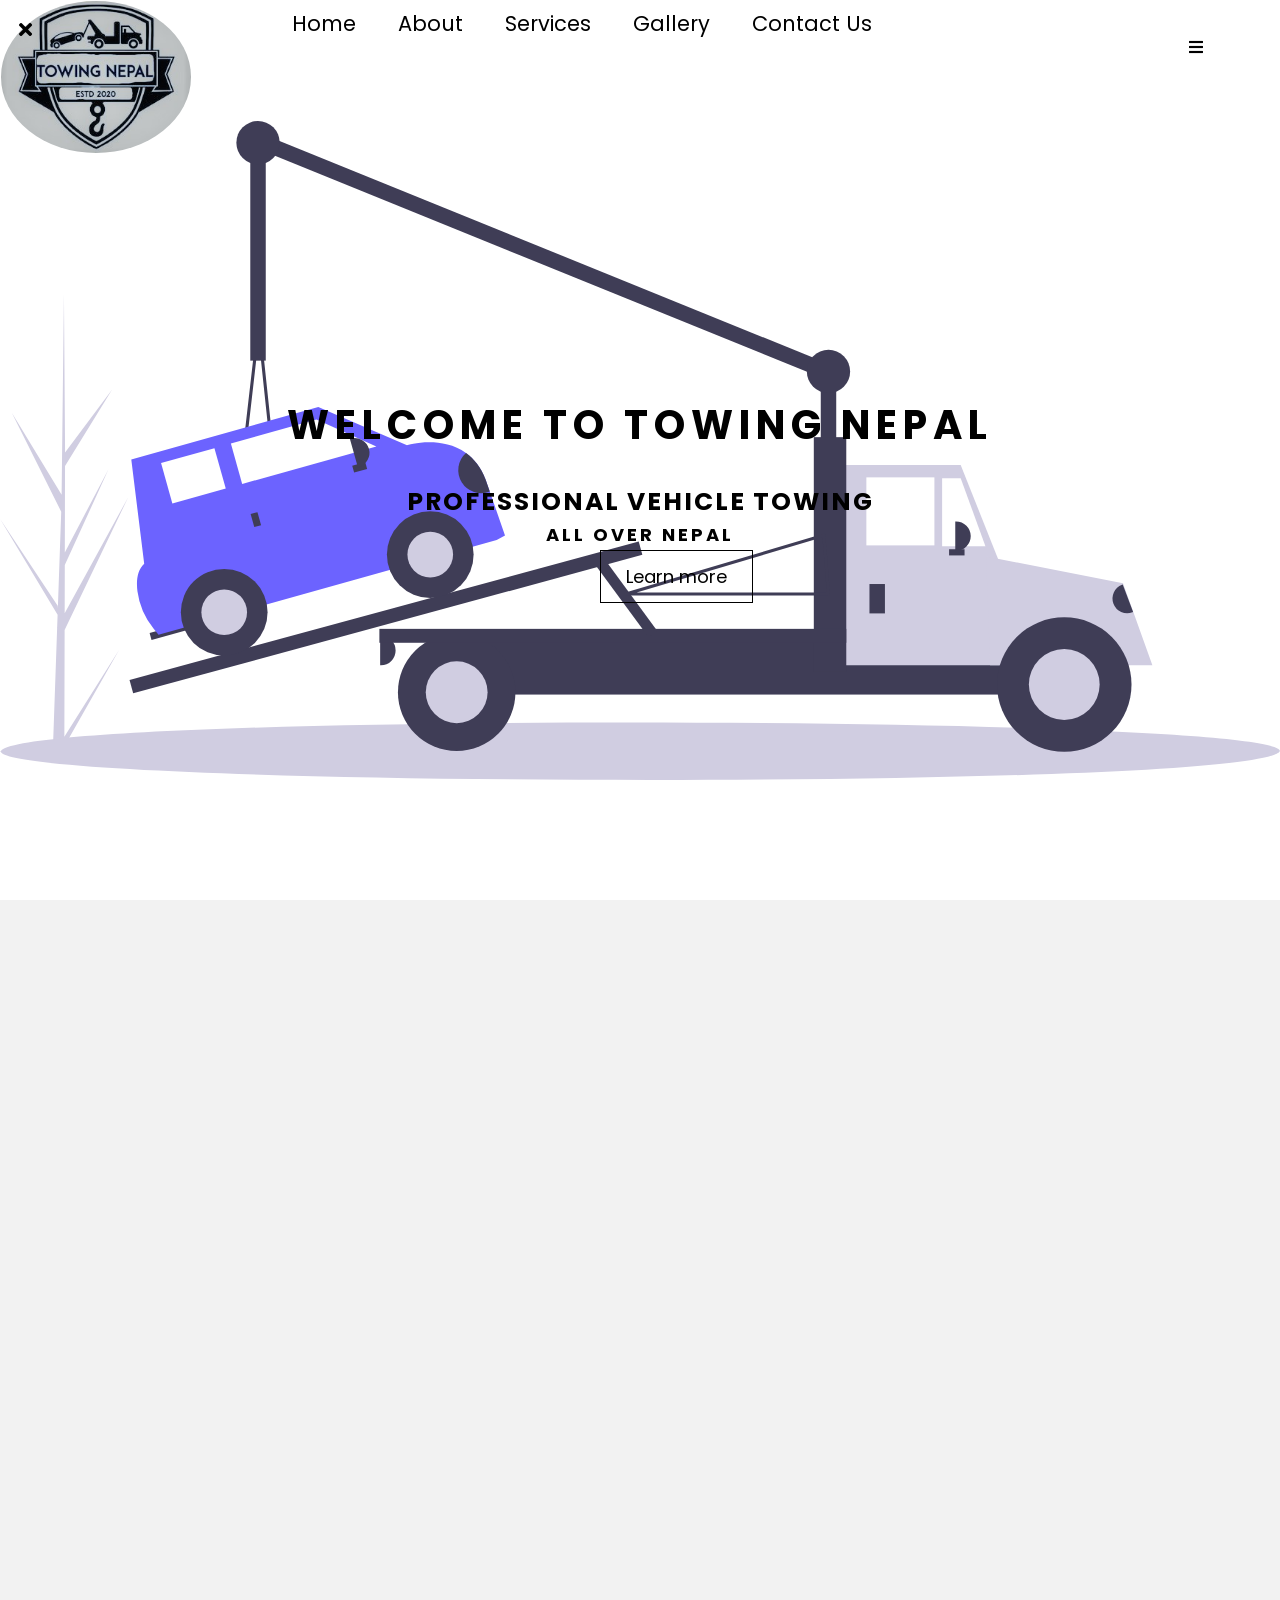
==== commit c2f7c16e: "Add files via upload" ====
--- a/index.html
+++ b/index.html
@@ -9,6 +9,7 @@
     <link rel="stylesheet" href="https://use.fontawesome.com/releases/v5.0.7/css/all.css">
     <link rel="stylesheet" href="https://cdnjs.cloudflare.com/ajax/libs/font-awesome/5.15.2/css/all.min.css"/>
     <link href="https://fonts.googleapis.com/css2?family=Poppins:wght@300;400;500&display=swap" rel="stylesheet">
+    <link rel="stylesheet" href="https://cdnjs.cloudflare.com/ajax/libs/font-awesome/5.15.3/css/all.min.css"/>
     <link rel="shortcut icon" type="image/jpg" href="logo.jpg">  
     <link rel="stylesheet"  href="style.css"> 
     <link rel="stylesheet"  href="slick.css">
@@ -19,7 +20,7 @@
 
 
 
-    <section class="section-1" >     
+    <section id="section-1" >     
 
       
 
@@ -30,10 +31,10 @@
         <div class="nav-links" id="navLinks">
              <i class="fa fa-times"  style="position: absolute; left: 19px; top: 20px; font-size: 19px;"  onclick="hideMenu()" ></i>
            <ul>
-              <li><a href="#">Home</a></li>
-              <li><a href="#">About</a></li>
-              <li><a href="#">Services</a></li>
-              <li><a href="#">Gallery</a></li>
+              <li><a href="#section-1">Home</a></li>
+              <li><a href="#section-2">About</a></li>
+              <li><a href="#section-4">Services</a></li>
+              <li><a href="https://sulove-gairhe.github.io/Towing-Nepal-Album/">Gallery</a></li>
               <li><a href="#">Contact Us</a></li>
   
           </ul>
@@ -51,7 +52,7 @@
               </div>
 
 <div class="button-container">
-   <a href="">Learn more</a>  
+   <a href="#section-2">Learn more</a>  
   </div>      
 
     </section>
@@ -60,7 +61,7 @@
                                     <!-- section-2 -->
 
 
- <section class="section-2" >
+ <section id="section-2" >
 
    <body>
 
@@ -110,7 +111,7 @@
 
 
 
-<section class="section-3" >
+<section id="section-3" >
   
   <div class="custom-shape-divider-bottom-1632631636">
     <svg data-name="Layer 1" xmlns="http://www.w3.org/2000/svg" viewBox="0 0 1200 120" preserveAspectRatio="none">
@@ -128,7 +129,7 @@
 
 <div class="membership">
 
-  <h2>Worried about your <br>&nbsp;  &nbsp; &nbsp; &ensp; &ensp; vehicle ?</h2>
+  <h2>Worried about your <br>&nbsp;  &nbsp; &ensp; &ensp; vehicle ?</h2>
   
   <p>The last thing you want to worry about after an accident is how you are getting your vehicle to the auto body shop for repairs. Trust the experts at Towing Nepal for all your accident towing and recovery needs. We will tow your car to nearest dealership. Some videos and pictures will help you know better .
   </p>
@@ -136,13 +137,13 @@
 </div>
 
 <div class="membersip-imgg">
-  <img src="undraw_Team_spirit_re_yl1v.png">
+  <img src="undraw_Process_re_gws7.png">
 </div>
 
 
 <div class="fb-link">
  
-  <button onclick="location.href='#'" type="button">Let's get started</button>
+  <button onclick="location.href=''" type="button">Let's get started</button>
 
 </div>
 
@@ -152,7 +153,7 @@
                            <!-- Roadside Assistant Services -->
 
 
-<section class="section-4"  >
+<section id="section-4"  >
 
 
 
@@ -179,9 +180,9 @@
 
   <div class="towing-buttons">
  
-    <a href="#">Request A Rescue</a>
+    <a href="Phone number.pdf" >Request A Rescue</a>
  
-    <a href="#">Our Towing Rate</a>
+    <a href="Rate of Towing.pdf">Our Towing Rate</a>
 
   </div>
 
@@ -206,7 +207,7 @@
 
 
 
-<section class="section-5">
+<section id="section-5">
 
 
  <div class="heading-container">  
@@ -338,13 +339,142 @@
                          <!-- section-6 -->
 
 
-<section class="section-6" >
+<section id="section-6" >
+
+  <div class="testimonials">
+    <div class="inner">
+      <h1>What our costumer say!!</h1>
+      <div class="border"></div>
+
+      <div class="row">
+        <div class="col">
+          <div class="testimonial">
+            <img src="p1.png" alt="">
+            <div class="name">Full name</div>
+            <div class="stars">
+              <i class="fas fa-star"></i>
+              <i class="fas fa-star"></i>
+              <i class="fas fa-star"></i>
+              <i class="fas fa-star"></i>
+              <i class="fas fa-star"></i>
+            </div>
+
+            <p>
+              Lorem Ipsum is simply dummy text of the printing and typesetting industry. Lorem Ipsum has been the industry's standard dummy text ever since the 1500s,
+            </p>
+          </div>
+        </div>
+
+        <div class="col">
+          <div class="testimonial">
+            <img src="p2.png" alt="">
+            <div class="name">Full name</div>
+            <div class="stars">
+              <i class="fas fa-star"></i>
+              <i class="fas fa-star"></i>
+              <i class="fas fa-star"></i>
+              <i class="fas fa-star"></i>
+              <i class="fas fa-star"></i>
+            </div>
+
+            <p>
+              Lorem Ipsum is simply dummy text of the printing and typesetting industry. Lorem Ipsum has been the industry's standard dummy text ever since the 1500s,
+            </p>
+          </div>
+        </div>
+
+        <div class="col">
+          <div class="testimonial">
+            <img src="p3.png" alt="">
+            <div class="name">Full name</div>
+            <div class="stars">
+              <i class="fas fa-star"></i>
+              <i class="fas fa-star"></i>
+              <i class="fas fa-star"></i>
+              <i class="fas fa-star"></i>
+              <i class="far fa-star"></i>
+            </div>
+
+            <p>
+              Lorem Ipsum is simply dummy text of the printing and typesetting industry. Lorem Ipsum has been the industry's standard dummy text ever since the 1500s,
+            </p>
+          </div>
+        </div>
+      </div>
+    </div>
+  </div>
 
   
-  
 
 </section>
 
+                                        <!-- footer -->
+
+<footer>
+  <div class="main-content">
+    <div class="left box">
+      <h2 style="color:#fff;">About us</h2> 
+      <div class="content">
+        <p style="color:#fff;">The last thing you want to worry about after an accident is how you are getting your vehicle to the auto body shop for repairs. Trust the experts at Towing Nepal for all your accident towing and recovery needs. We will tow your car to nearest dealership. Get in touch with us today!</p>
+        <div class="social">
+          <a href="https://www.facebook.com/towinginnepal/" target=”_blank”><span class="fab fa-facebook-f" style="color:#fff;"></span></a>
+          <a href="https://twitter.com/nepaltowing?lang=en" target=”_blank”><span class="fab fa-twitter" style="color:#fff;"></span></a>
+          <a href="https://www.instagram.com/?hl=en" target=”_blank”><span class="fab fa-instagram" style="color:#fff;"></span></a>
+          <a href="https://www.linkedin.com/signup/cold-join?session_redirect=https%3A%2F%2Fwww%2Elinkedin%2Ecom%2Ffeed%2F%3Ftrk%3Donboarding-landing&trk=login_reg_redirect"  target=”_blank”><span class="fab fa-linkedin" style="color:#fff;"></span></a>
+        </div>
+      </div>
+    </div>
+    <div class="center box">
+      <h2 style="color:#fff;">Address</h2>
+      <div class="content">
+        <div class="place">
+          <span class="fas fa-map-marker-alt" style="color:#fff;"></span>
+          <span class="text" style="color:#fff;">Gangalal, Kathmandu</span>
+        </div>
+        <div class="phone">
+          <span class="fas fa-phone-alt" style="color:#fff;"></span>
+          <span class="text" style="color:#fff;">+977-9802305050</span>
+        </div>
+        <div class="email">
+          <span class="fas fa-envelope" style="color:#fff;"></span>
+          <span class="text" style="color:#fff;">abc@example.com</span>
+        </div>
+      </div>
+    </div>
+    <div class="right box">
+      <h2 style="color:#fff;">Contact us</h2>
+      <div class="content">
+        <form action="#">
+          <div class="email">
+            <div class="text" style="color:#fff;">Email *</div>
+            <input type="email" required>
+          </div>
+          <div class="msg">
+            <div class="text" style="color:#fff;">Message *</div>
+            <textarea rows="2" cols="25" required></textarea>
+          </div>
+          <div class="btn" style="color:#fff;">
+            <button type="submit">Send</button>
+          </div>
+        </form>
+      </div>
+    </div>
+  </div>
+  <div class="bottom">
+    <center>
+
+      <span class="credit" style="color:#fff;">Created By <a href="https://www.codingnepalweb.com">Towing Nepal</a> | </span>
+      <span class="far fa-copyright" style="color:#fff;"></span><span style="color:#fff;"> 2020 All rights reserved.</span>
+    </center>
+  </div>
+
+
+
+  <iframe src="https://www.google.com/maps/embed?pb=!1m18!1m12!1m3!1d3530.94848362182!2d85.34086681539871!3d27.749734930233963!2m3!1f0!2f0!3f0!3m2!1i1024!2i768!4f13.1!3m3!1m2!1s0x39eb1d26b780c567%3A0x209925967fd2ea2f!2sTowing%20Nepal!5e0!3m2!1sen!2snp!4v1653666380220!5m2!1sen!2snp" width="2600" height="400" style="border:0;" allowfullscreen="" loading="lazy" referrerpolicy="no-referrer-when-downgrade"></iframe>
+
+
+
+</footer>
 
 
 
--- a/style.css
+++ b/style.css
@@ -19,7 +19,7 @@
     background: #f2f2f2; 
  }
 
-.section-1{
+#section-1{
     min-height: 100vh;
     width: 100%;    
     background-image: url(undraw_towing_6yy4.svg); 
@@ -188,7 +188,7 @@
 /* section-2 */
 
 
-.section-2{
+#section-2{
     min-height: 79vh;
     width: 100%;    
     background-color: #fff;
@@ -263,7 +263,7 @@
 
                           /* becoming a member(section-3)  */
 
- .section-3{
+ #section-3{
     min-height: 71vh;
     /* background-image: url(/assets/images/hiii.jpg); */
     background-color: white;
@@ -275,13 +275,14 @@
     position: relative;
     width: 40%;
     bottom: 370px;
+    left:210px ;
 }
 
 .membersip-imgg img{
     position: absolute;
     left: 145%;
     top: 75px;
-    width: 100%;
+    width: 60%;
     height: 640px;
 }
 
@@ -334,6 +335,7 @@
     padding: 10px;
     top: 125px;
     margin: 43px;
+    width: 1600px;
 }
 
 .membership h2{
@@ -381,7 +383,7 @@
       
 
 
-.section-4{
+#section-4{
     width: 100%;
     height: 80%;
     position: relative;
@@ -500,7 +502,7 @@
 
 
 
-.section-5{
+#section-5{
    height: 60%;
     width: 100%;
     background-color: #fff;
@@ -509,8 +511,8 @@
 
 .heading-container{
     position: relative;
-     bottom: 30px;
-      left: 108 0px;
+    bottom: 30px;
+    left: 108 0px;
 
   }
 
@@ -521,13 +523,6 @@
     color: rgb(121, 50, 252);
     text-align: center;
 }
-
-
-
-
-@import url('https://fonts.googleapis.com/css2?family=Poppins:wght@200;300;400;500;600;700&display=swap');
-
-
 
 
 .container{
@@ -562,7 +557,7 @@
   background: #fff;
   border-radius: 12px;
   padding: 30px;
-  box-shadow: 0 5px 10px rgba(0, 0, 0, 0.25);
+  box-shadow: 0 5px 10px rgba(0, 0, 0, 0.55);
   transition: all 0.4s ease;
   
 }
@@ -666,36 +661,235 @@
 
 
 
-
-
-
-.section-6{
-    background-color: #fff;
-    min-height: 80vh;
- } 
-
-
-
-
-
-@media (max-width: 600px) {
-  .main-card .cards .card{
-    /* margin: 20px 0 10px 0; */
-    width: 100%;
-  }
-}
-
-
-
                      /* section-6 */
    
 
 
-                   
-
-
-
-
+#section-6{
+    min-height: 60vh;
+    background-color: #fff;
+}
+
+ .testimonials{
+    padding: 40px 0;
+    background: #f1f1f1;
+    color: #434343;
+    text-align: center;
+  }
+  .inner{
+    max-width: 1200px;
+    margin: auto;
+    overflow: hidden;
+    padding: 0 20px;
+  }
+  
+  .border{
+    width: 160px;
+    height: 5px;
+    background: rgb(121, 50, 252);
+    margin: 26px auto;
+  }
+  
+  .row{
+    display: flex;
+    flex-wrap: wrap;
+    justify-content: center;
+  }
+  .col{
+    flex: 33.33%;
+    max-width: 33.33%;
+    box-sizing: border-box;
+    padding: 15px;
+  }
+  .testimonial{
+    background: #fff;
+    padding: 30px;
+  }
+  .testimonial img{
+    width: 100px;
+    height: 100px;
+    border-radius: 50%;
+  }
+  .name{
+    font-size: 20px;
+    text-transform: uppercase;
+    margin: 20px 0;
+  }
+  .stars{
+    color: #6ab04c;
+    margin-bottom: 20px;
+  }       
+  
+  
+
+                                /* footer */
+
+.content1{
+  position: relative;
+  margin: 130px auto;
+  text-align: center;
+  padding: 0 20px;
+}
+.content1 .text{
+  font-size: 2.5rem;
+  font-weight: 600;
+  color: #202020;
+}
+.content1 .p{
+  font-size: 2.1875rem;
+  font-weight: 600;
+  color: #202020;
+}
+footer{
+  position: relative;
+  bottom: 0px;
+  width: 100%;
+  background: #111;
+  
+}
+.main-content{
+  display: flex;
+}
+.main-content .box{
+  flex-basis: 50%;
+  padding: 10px 20px;
+}
+.box h2{
+  font-size: 1.125rem;
+  font-weight: 600;
+  text-transform: uppercase;
+}
+.box .content{
+  margin: 20px 0 0 0;
+  position: relative;
+}
+.box .content:before{
+  position: absolute;
+  content: '';
+  top: -10px;
+  height: 2px;
+  width: 100%;
+  background: #1a1a1a;
+}
+.box .content:after{
+  position: absolute;
+  content: '';
+  height: 2px;
+  width: 15%;
+  background: rgb(121, 50, 252);
+  top: -10px;
+}
+.left .content p{
+  text-align: justify;
+}
+.left .content .social{
+  margin: 20px 0 0 0;
+}
+.left .content .social a{
+  padding: 0 2px;
+}
+.left .content .social a span{
+  height: 40px;
+  width: 40px;
+  background: #1a1a1a;
+  line-height: 40px;
+  text-align: center;
+  font-size: 18px;
+  border-radius: 5px;
+  transition: 0.3s;
+}
+.left .content .social a span:hover{
+  background: rgb(121, 50, 252);
+}
+.center .content .fas{
+  font-size: 1.4375rem;
+  background: #1a1a1a;
+  height: 45px;
+  width: 45px;
+  line-height: 45px;
+  text-align: center;
+  border-radius: 50%;
+  transition: 0.3s;
+  cursor: pointer;
+}
+.center .content .fas:hover{
+  background: rgb(121, 50, 252);
+}
+.center .content .text{
+  font-size: 1.0625rem;
+  font-weight: 500;
+  padding-left: 10px;
+}
+.center .content .phone{
+  margin: 15px 0;
+}
+.right form .text{
+  font-size: 1.0625rem;
+  margin-bottom: 2px;
+  color: #656565;
+}
+.right form .msg{
+  margin-top: 10px;
+}
+.right form input, .right form textarea{
+  width: 100%;
+  font-size: 1.0625rem;
+  background: #151515;
+  padding-left: 10px;
+  border: 1px solid #222222;
+}
+.right form input:focus,
+.right form textarea:focus{
+  outline-color: #3498db;
+}
+.right form input{
+  height: 35px;
+}
+.right form .btn{
+  margin-top: 10px;
+}
+.right form .btn button{
+  height: 40px;
+  width: 100%;
+  border: none;
+  outline: none;
+  background: rgb(121, 50, 252);
+  font-size: 1.0625rem;
+  font-weight: 500;
+  cursor: pointer;
+  transition: .3s;
+}
+.right form .btn button:hover{
+  background: #000;
+}
+.bottom center{
+  padding: 5px;
+  font-size: 0.9375rem;
+  background: #151515;
+}
+.bottom center span{
+  color: #656565;
+}
+.bottom center a{
+  color: rgb(121, 50, 252);
+  text-decoration: none;
+}
+.bottom center a:hover{
+  text-decoration: underline;
+}
+@media screen and (max-width: 900px) {
+  footer{
+    position: relative;
+    bottom: 0px;
+  }
+  .main-content{
+    flex-wrap: wrap;
+    flex-direction: column;
+  }
+  .main-content .box{
+    margin: 5px 0;
+  }
+}
 
 @keyframes text-1 {
     0%{
@@ -751,6 +945,32 @@
   
 } */
  
+
+
+@media screen and (max-width:960px) {
+    .col{
+      flex: 100%;
+      max-width: 80%;
+    }
+    }
+    
+    @media screen and (max-width:600px) {
+    .col{
+      flex: 100%;
+      max-width: 100%;
+    }
+    }
+  
+  
+  @media (max-width: 600px) {
+    .main-card .cards .card{
+      /* margin: 20px 0 10px 0; */
+      width: 100%;
+    }
+  }
+  
+
+
                                 /* SMALL MOBILE DEVICES  */
 
 @media only screen and (min-width:200px) and ( max-width: 404px) {
